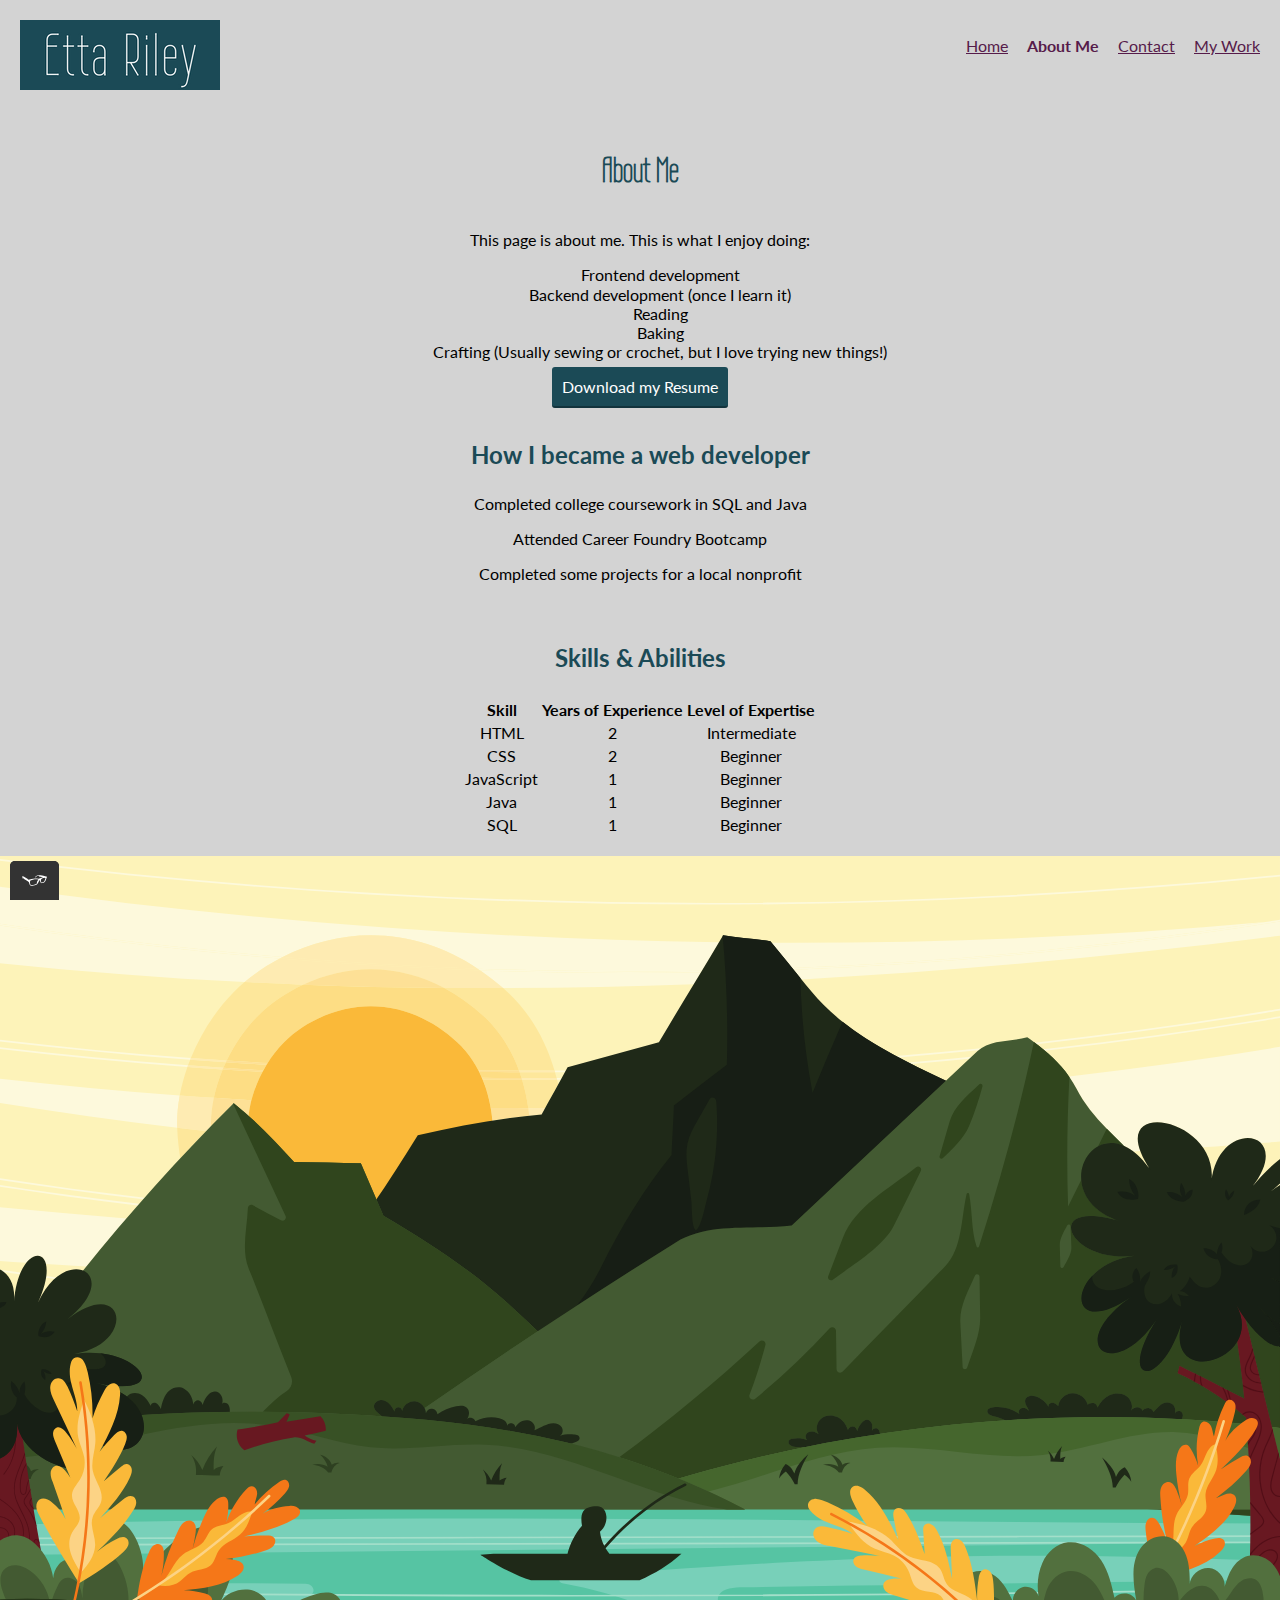
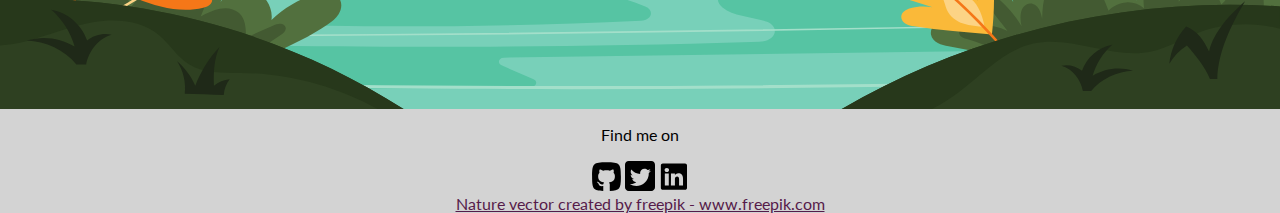
==== about.html @ 8c7d47e0 "Initial commit" ====
<head>
    <meta charset="utf-8">
    <title>Etta Riley's Portfolio Site</title>
    <link rel="shortcut icon" href="./img/favicon-32x32.png">
    <link rel="stylesheet" href="css/normalize.css">
    <link rel="preconnect" href="https://fonts.googleapis.com">
    <link rel="preconnect" href="https://fonts.gstatic.com" crossorigin>
    <link href="https://fonts.googleapis.com/css2?family=Lato:ital,wght@0,100;0,300;0,400;0,700;0,900;1,100;1,300;1,400;1,700;1,900&family=Wire+One&display=swap" rel="stylesheet">
    <link href="https://fonts.googleapis.com/css2?family=Wire+One&display=swap" rel="stylesheet">
    <link rel="stylesheet" href="css/styles.production.css">
    <meta name="viewport" content="width=device-width, initial-scale=1">
</head>

<body>
    <header class="page-header">
        <img src="./img/header_logo.png" class="page-header__item" alt="Personal logo of Etta Riley, a text logo in uppercase letters that says Etta Riley.">
        <nav class="page-header__item">
                <ul role="menubar" class="navigation-list">
                    <li role="presentation">
                        <a href="index.html" role="menuitem" class="navigation-list__item">Home</a>
                    </li>
                    <li role="presentation">
                        <a href="about.html" role="menuitem" class="navigation-list__item  navigation-list__item--active">About Me</a>
                    </li>
                    <li role="presentation">
                        <a href="contact.html" role="menuitem" class="navigation-list__item">Contact</a>
                    </li>
                    <li role="presentation">
                        <a href="work.html" role="menuitem" class="navigation-list__item">My Work</a>
                    </li>
                </ul>
        </nav>
    </header>
    <div class="about-info">
        <h1 class="page-title">About Me</h1>
        <p>This page is about me. This is what I enjoy doing:</p>
        <ul class="about-info__list">
        <li>Frontend development</li>
        <li>Backend development (once I learn it)</li>
        <li>Reading</li>
        <li>Baking</li>
        <li>Crafting (Usually sewing or crochet, but I love trying new things!)</li>
        </ul>
        <a href="files/resume.pdf" class="button" download>Download my Resume</a>
        <br>
       <br>
        <h2>How I became a web developer</h2>
        <p>Completed college coursework in SQL and Java</p>
        <p>Attended Career Foundry Bootcamp</p>
        <p>Completed some projects for a local nonprofit</p>
        <br>
        <h2>Skills & Abilities</h2>
        <table class="about-table">
            <thead>
                <tr>
                    <th>Skill</th>
                    <th>Years of Experience</th>
                    <th>Level of Expertise</th>
                </tr>
            </thead>
            <tbody>
                <tr>
                    <td>HTML</td>
                    <td>2</td>
                    <td>Intermediate</td>
                </tr>
                <tr>
                    <td>CSS</td>
                    <td>2</td>
                    <td>Beginner</td>
                </tr>
                <tr>
                    <td>JavaScript</td>
                    <td>1</td>
                    <td>Beginner</td>
                </tr>
                <tr>
                    <td>Java</td>
                    <td>1</td>
                    <td>Beginner</td>
                </tr>
                <tr>
                    <td>SQL</td>
                    <td>1</td>
                    <td>Beginner</td>
                </tr>
            </tbody>
        </table>
        <br>
        <!-- Mountain Landscape SVG -->
        <?xml version="1.0" encoding="UTF-8" standalone="no"?>
<svg
   xmlns:dc="http://purl.org/dc/elements/1.1/"
   xmlns:cc="http://creativecommons.org/ns#"
   xmlns:rdf="http://www.w3.org/1999/02/22-rdf-syntax-ns#"
   xmlns:svg="http://www.w3.org/2000/svg"
   xmlns="http://www.w3.org/2000/svg"
   viewBox="0 0 1000 666.66669"
   xml:space="preserve"
   id="svg2"
   version="1.1"><metadata
     id="metadata8"><rdf:RDF><cc:Work
         rdf:about=""><dc:format>image/svg+xml</dc:format><dc:type
           rdf:resource="http://purl.org/dc/dcmitype/StillImage" /></cc:Work></rdf:RDF></metadata><defs
     id="defs6" /><g
     transform="matrix(1.3333333,0,0,-1.3333333,0,666.66667)"
     id="g10"><g
       transform="scale(0.1)"
       id="g12"><path
         id="path14"
         style="fill:#fdf3b9;fill-opacity:1;fill-rule:nonzero;stroke:none"
         d="M 0.00390625,0 H 7500.0039 V 5000 H 0.00390625 Z" /><path
         id="path16"
         style="fill:#fdf9dc;fill-opacity:1;fill-rule:nonzero;stroke:none"
         d="m 2947.66,4225.93 c -42.67,37.42 -87.13,72.07 -133.29,103.6 286.75,-10.11 573.8,-15.17 860.73,-15.17 144.03,0 288.03,1.27 432.04,3.82 -14.16,-23.43 -28.34,-46.86 -42.54,-70.29 -372.4,-13.63 -744.63,-21.14 -1116.94,-21.96 M 1433.5,4261.09 C 953.945,4284.95 475.645,4321.35 0.00390625,4371.52 v 221.32 C 381.871,4534.57 765.109,4485.34 1149.34,4445.34 c 163.17,-16.98 326.56,-32.32 490.05,-46 -73.88,-38.86 -143.34,-85.29 -205.89,-138.25" /><path
         id="path18"
         style="fill:#fdf9dc;fill-opacity:1;fill-rule:nonzero;stroke:none"
         d="m 4696.78,4276.81 c -2.42,2.99 -4.84,5.99 -7.26,8.98 -13.07,16 -26.12,32.02 -39.16,48.04 426.06,17.02 851.65,45.2 1276.23,84.55 526.35,48.76 1051.11,114.69 1573.15,197.75 0.09,0.01 0.17,0.02 0.26,0.04 V 4532.4 C 6573.13,4416.57 5636.38,4328.24 4696.78,4276.81 m -1021.67,47.55 c -244.35,0 -488.63,3.66 -732.87,10.99 -47.85,1.44 -95.73,3.02 -143.57,4.73 -184.85,122.43 -396.14,194.95 -626.9,194.95 -174.9,0 -355.11,-45.8 -515.7,-127.08 -98.37,8.16 -196.68,16.93 -294.94,26.28 -455.181,43.36 -909.134,99.56 -1361.12609375,168.59 v 217.05 C 1390.03,4626.11 2801.46,4514.48 4212.9,4494.81 c -32.82,-55.51 -66.15,-111.03 -99.65,-166.52 -146.01,-2.62 -292.11,-3.93 -438.14,-3.93 m 967.37,19.16 c -40.34,49.58 -80.59,99.19 -121.09,148.45 47.59,-0.21 94.96,-0.31 142.55,-0.31 920.49,0.01 1840.27,39.59 2752.24,121.44 -434.74,-67.59 -871.32,-123.46 -1309.11,-167.32 -487.02,-48.79 -975.53,-82.88 -1464.59,-102.26" /><path
         id="path20"
         style="fill:#fdf9dc;fill-opacity:1;fill-rule:nonzero;stroke:none"
         d="m 506.031,2594.78 c -78.843,4.4 -157.679,9.05 -236.41,13.97 -7.738,32.62 -26.262,49.13 -48.836,49.13 -20.644,0 -44.687,-13.81 -66.949,-41.72 -51.363,3.38 -102.5235,6.85 -153.83209375,10.45 v 314.83 C 246.422,2917.86 493.461,2896.13 741.07,2876.28 661.27,2783.65 582.918,2689.82 506.031,2594.78" /><path
         id="path22"
         style="fill:#fdf9dc;fill-opacity:1;fill-rule:nonzero;stroke:none"
         d="m 3263.95,3688.93 c -0.83,3.33 -1.68,6.67 -2.54,9.99 9.98,0.05 19.89,0.12 29.87,0.18 -1.83,-3.34 -3.67,-6.68 -5.52,-10.03 -7.29,-0.05 -14.52,-0.09 -21.81,-0.14 m -2165.56,74.91 c -366.8,27.6 -733.035,62.81 -1098.38609375,105.48 v 9.95 C 366.523,3836.41 733.902,3801.18 1101.89,3773.57 c -1.18,-3.23 -2.35,-6.49 -3.5,-9.73 m 4242.17,17.64 c -5.67,2.85 -11.34,5.71 -16.99,8.58 123.07,10.2 246.09,21.24 369.01,33.14 -3.96,-3.73 -7.88,-7.41 -11.85,-11.14 -113.32,-10.92 -226.71,-21.11 -340.17,-30.58" /><path
         id="path24"
         style="fill:#fdf9dc;fill-opacity:1;fill-rule:nonzero;stroke:none"
         d="m 6123.74,3858.45 c -3.51,2.95 -7.04,5.89 -10.58,8.8 463.87,52.3 926.34,116.88 1386.84,193.37 v -10.1 c -28.49,-4.74 -56.99,-9.43 -85.49,-14.08 -428.72,-69.83 -859.15,-129.17 -1290.77,-177.99" /><path
         id="path26"
         style="fill:#fdf9dc;fill-opacity:1;fill-rule:nonzero;stroke:none"
         d="m 3252.08,3733.1 c -0.96,3.32 -1.93,6.66 -2.92,9.98 22.09,0.12 44.16,0.26 66.24,0.43 -1.79,-3.34 -3.59,-6.69 -5.4,-10.04 -19.3,-0.15 -38.62,-0.27 -57.92,-0.37 m -2137.49,73.76 C 742.379,3834.63 370.73,3870.25 0.00390625,3913.55 v 9.95 C 372.023,3880 744.98,3844.35 1118.51,3816.56 c -1.32,-3.23 -2.63,-6.47 -3.92,-9.7 m 4151.84,12.76 c -5.46,2.88 -10.92,5.78 -16.36,8.69 166.24,13.31 332.33,28.16 498.28,44.57 -5.15,-3.52 -10.13,-7.32 -14.94,-11.47 -155.52,-15.29 -311.21,-29.22 -466.98,-41.79" /><path
         id="path28"
         style="fill:#fdf9dc;fill-opacity:1;fill-rule:nonzero;stroke:none"
         d="m 6075.09,3897.21 c -3.88,2.93 -7.77,5.83 -11.67,8.71 0.22,0.02 0.43,0.04 0.65,0.07 480.35,53.26 959.17,119.67 1435.93,198.86 v -10.11 c -28.49,-4.73 -56.99,-9.43 -85.49,-14.07 -444.84,-72.45 -891.49,-133.61 -1339.42,-183.46" /><path
         id="path30"
         style="fill:#fdf9dc;fill-opacity:1;fill-rule:nonzero;stroke:none"
         d="m 4162.97,4715.15 c -444.58,0 -889.28,8.77 -1333.51,26.29 -945.88,37.31 -1890.058,114.52 -2829.45609375,231.04 v 10 C 498.789,4920.59 998.918,4869.72 1499.98,4830.14 c 885.84,-69.98 1774.29,-104.99 2662.9,-104.99 121.79,0 243.75,0.66 365.54,1.98 992.3,10.72 1984.07,65.33 2971.58,163.23 v -10 c -545.71,-54.11 -1092.69,-95.09 -1640.38,-122.62 -565.11,-28.4 -1130.83,-42.59 -1696.65,-42.59" /><path
         id="path32"
         style="fill:#fdf9dc;fill-opacity:1;fill-rule:nonzero;stroke:none"
         d="m 3675.1,4314.36 c -286.93,0 -573.98,5.06 -860.73,15.17 -5.22,3.56 -10.44,7.07 -15.7,10.55 47.84,-1.71 95.72,-3.29 143.57,-4.73 244.24,-7.33 488.52,-10.99 732.87,-10.99 146.03,0 292.13,1.31 438.14,3.93 -2.04,-3.37 -4.07,-6.74 -6.11,-10.11 -144.01,-2.55 -288.01,-3.82 -432.04,-3.82" /><path
         id="path34"
         style="fill:#fdf9dc;fill-opacity:1;fill-rule:nonzero;stroke:none"
         d="m 4650.36,4333.83 c -2.63,3.23 -5.26,6.46 -7.88,9.69 489.06,19.38 977.57,53.47 1464.59,102.26 437.79,43.86 874.37,99.73 1309.11,167.32 27.97,4.35 55.87,8.73 83.82,13.18 v -10.11 c -0.09,-0.02 -0.17,-0.03 -0.26,-0.04 -522.04,-83.06 -1046.8,-148.99 -1573.15,-197.75 -424.58,-39.35 -850.17,-67.53 -1276.23,-84.55 m -3010.97,65.51 c -163.49,13.68 -326.88,29.02 -490.05,46 -384.231,40 -767.469,89.23 -1149.33609375,147.5 v 9.98 C 451.996,4533.79 905.949,4477.59 1361.13,4434.23 c 98.26,-9.35 196.57,-18.12 294.94,-26.28 -5.58,-2.82 -11.14,-5.7 -16.68,-8.61" /><path
         id="path36"
         style="fill:#fdf9dc;fill-opacity:1;fill-rule:nonzero;stroke:none"
         d="m 839.441,2989.03 c -280.445,32.79 -560.32,70.56 -839.43709375,113.22 v 9.98 C 281.762,3069.11 564.32,3031.06 847.445,2998.07 c -2.683,-3.03 -5.324,-6.01 -8.004,-9.04 m 6538.039,131.84 c 2.17,3.75 4.25,7.46 6.23,11.12 5.94,0.94 11.96,1.9 17.9,2.84 -3.7,-3.89 -7.41,-7.85 -11.16,-11.9 -4.32,-0.69 -8.65,-1.37 -12.97,-2.06" /><path
         id="path38"
         style="fill:#fdf9dc;fill-opacity:1;fill-rule:nonzero;stroke:none"
         d="M 807.586,2952.82 C 537.77,2984.74 268.578,3021.25 0.00390625,3062.29 v 9.99 C 271.168,3030.78 543.082,2993.98 815.516,2961.86 c -2.633,-2.99 -5.305,-6.04 -7.93,-9.04 m 6540.604,123.49 c 2.8,3.83 5.52,7.65 8.13,11.41 1.08,0.17 2.14,0.34 3.22,0.51 -3.3,-3.86 -6.59,-7.72 -9.92,-11.7 -0.47,-0.07 -0.96,-0.15 -1.43,-0.22" /><path
         id="path40"
         style="fill:#fdf9dc;fill-opacity:1;fill-rule:nonzero;stroke:none"
         d="m 319.512,2522.06 c -16.571,2.18 -33.129,4.38 -49.696,6.59 0.536,3.34 1.008,6.62 1.422,9.83 19.414,-2.59 38.926,-5.18 58.348,-7.73 -3.363,-2.77 -6.727,-5.67 -10.074,-8.69 m -203.157,27.53 c -31.4722,4.39 -62.9761,8.83 -94.437,13.33 -6.4922,4.94 -13.34769,9.25 -20.49612,12.96 39.58982,-5.69 79.30082,-11.3 118.91812,-16.82 -1.352,-3.08 -2.68,-6.24 -3.985,-9.47" /><path
         id="path42"
         style="fill:#fdf9dc;fill-opacity:1;fill-rule:nonzero;stroke:none"
         d="m 6641.2,3268.95 c -19.2,14.63 -38.16,25.75 -56.68,33.74 -33.54,32.69 -67.15,65.33 -99.52,98.82 -69.45,71.82 -133.19,147.49 -177.97,235.74 -12.06,23.72 -25.85,46.65 -41.09,68.52 -0.52,0.76 -1.06,1.53 -1.59,2.29 413.47,48.39 825.63,106.27 1235.65,173.6 v -555.12 c -37.39,-2.89 -74.66,-5.72 -112.06,-8.52 -19.28,19.11 -46.65,29.13 -76.99,29.13 -35.54,0 -75.16,-13.74 -110.65,-42.72 -50.93,-3.58 -101.65,-7.05 -152.61,-10.44 -65.93,92.74 -180.25,145.8 -266.55,145.8 -85.33,0 -143.27,-51.86 -99.92,-168.55 -13.22,-0.76 -26.8,-1.54 -40.02,-2.29 m -5602.91,138.9 c -347.165,41.24 -693.177,89.3 -1038.28609375,144.71 v 142.93 C 350.105,3655.88 701.25,3623.09 1053.22,3597.08 c -11.82,-63.78 -17.19,-127.44 -14.93,-189.23" /><path
         id="path44"
         style="fill:#fde79b;fill-opacity:1;fill-rule:nonzero;stroke:none"
         d="m 1056.34,3227.94 c -9.39,57.81 -15.21,116.04 -17.8,173.85 -0.09,2.02 -0.18,4.04 -0.25,6.06 56.7,-6.73 113.52,-13.29 170.26,-19.66 -51.21,-52.95 -101.98,-106.39 -152.21,-160.25 m 2039.16,294.63 c -8,56.02 -19.99,111.73 -36.39,165.95 16.17,-0.03 32.37,-0.04 48.55,-0.04 52.09,0 104.2,0.15 156.29,0.45 2.28,-9.13 4.46,-18.26 6.55,-27.44 -25.68,-46.26 -51.81,-92.68 -76.8,-138.67 -32.71,-0.14 -65.5,-0.22 -98.2,-0.25 m -1842.58,60.5 c -66.58,4.42 -133.17,9.1 -199.7,14.01 10.36,55.89 25.68,111.84 45.17,166.76 61.24,-4.61 122.48,-9 183.75,-13.18 7.59,-0.52 15.17,-1.04 22.76,-1.55 -22.45,-54.11 -40.16,-110.04 -51.98,-166.04 m 1854.62,115.41 c -17.18,0 -34.34,0.01 -51.51,0.05 -3.61,11.49 -7.41,22.9 -11.42,34.25 20.99,-0.05 41.97,-0.07 62.96,-0.07 48.19,0 96.33,0.13 144.51,0.39 3.27,-11.35 6.38,-22.75 9.33,-34.18 -51.28,-0.3 -102.59,-0.44 -153.87,-0.44 m 0,44.23 c -22.18,0 -44.35,0.02 -66.53,0.08 -44.11,120.57 -111.77,231.67 -208.12,320.12 -70.6,64.81 -147.44,120.38 -229.75,164.19 91.97,-0.83 184.16,-1.24 276.17,-1.24 22.73,0 45.62,0.02 68.35,0.07 8.55,-7.5 17.03,-15.1 25.43,-22.81 135.75,-124.62 224.51,-286.33 276.07,-460.04 -47.21,-0.25 -94.41,-0.37 -141.62,-0.37 m -1798.55,16.13 c -69.05,4.64 -138.09,9.55 -207.1,14.73 4.07,11.15 8.3,22.24 12.7,33.29 55.85,-4.17 111.68,-8.16 167.55,-11.97 13.93,-0.95 27.82,-1.89 41.75,-2.82 -5.16,-10.98 -10.13,-22.07 -14.9,-33.23 m 19.51,42.92 c -70.02,4.66 -140.01,9.59 -209.99,14.8 60.19,147.39 149.47,284.08 251.94,386.56 20.1,20.09 41.15,39.44 63.05,57.97 113.95,-5.66 228.1,-10.63 342.21,-14.9 -99.01,-46.08 -190.07,-108.29 -265.05,-183.28 -70.98,-70.97 -134.29,-161.86 -182.16,-261.15" /><path
         id="path46"
         style="fill:#feebb2;fill-opacity:1;fill-rule:nonzero;stroke:none"
         d="m 2879.31,4225.86 c -92.01,0 -184.2,0.41 -276.17,1.24 -130.98,69.71 -275.81,109.65 -431.37,109.65 -133.71,0 -271.2,-32.45 -396.06,-90.56 -114.11,4.27 -228.26,9.24 -342.21,14.9 62.55,52.96 132.01,99.39 205.89,138.25 365.45,-30.58 731.55,-52.91 1098.01,-66.98 25.67,-0.98 51.29,-1.93 76.97,-2.83 46.16,-31.53 90.62,-66.18 133.29,-103.6 -22.73,-0.05 -45.62,-0.07 -68.35,-0.07 m -80.64,114.22 c -381.33,13.69 -762.33,36.31 -1142.6,67.87 160.59,81.28 340.8,127.08 515.7,127.08 230.76,0 442.05,-72.52 626.9,-194.95" /><path
         id="path48"
         style="fill:#feebb2;fill-opacity:1;fill-rule:nonzero;stroke:none"
         d="m 3107.66,3688.48 c -16.18,0 -32.38,0.01 -48.55,0.04 -1.01,3.34 -2.04,6.68 -3.08,10.01 17.17,-0.04 34.33,-0.05 51.51,-0.05 51.28,0 102.59,0.14 153.87,0.44 0.86,-3.32 1.71,-6.66 2.54,-9.99 -52.09,-0.3 -104.2,-0.45 -156.29,-0.45 m -1802.76,60.63 c -7.59,0.51 -15.17,1.03 -22.76,1.55 -61.27,4.18 -122.51,8.57 -183.75,13.18 1.15,3.24 2.32,6.5 3.5,9.73 69.01,-5.18 138.05,-10.09 207.1,-14.73 -1.38,-3.24 -2.74,-6.47 -4.09,-9.73" /><path
         id="path50"
         style="fill:#feebb2;fill-opacity:1;fill-rule:nonzero;stroke:none"
         d="m 3107.57,3732.71 c -20.99,0 -41.97,0.02 -62.96,0.07 -1.18,3.34 -2.39,6.68 -3.6,10.01 22.18,-0.06 44.35,-0.08 66.53,-0.08 47.21,0 94.41,0.12 141.62,0.37 0.99,-3.32 1.96,-6.66 2.92,-9.98 -48.18,-0.26 -96.32,-0.39 -144.51,-0.39 m -1783.68,59.36 c -13.93,0.93 -27.82,1.87 -41.75,2.82 -55.87,3.81 -111.7,7.8 -167.55,11.97 1.29,3.23 2.6,6.47 3.92,9.7 69.98,-5.21 139.97,-10.14 209.99,-14.8 -1.56,-3.22 -3.09,-6.44 -4.61,-9.69" /><path
         id="path52"
         style="fill:#feebb2;fill-opacity:1;fill-rule:nonzero;stroke:none"
         d="m 2814.37,4329.53 c -25.68,0.9 -51.3,1.85 -76.97,2.83 -366.46,14.07 -732.56,36.4 -1098.01,66.98 5.54,2.91 11.1,5.79 16.68,8.61 380.27,-31.56 761.27,-54.18 1142.6,-67.87 5.26,-3.48 10.48,-6.99 15.7,-10.55" /><path
         id="path54"
         style="fill:#feebb2;fill-opacity:1;fill-rule:nonzero;stroke:none"
         d="m 1208.55,3388.19 c -56.74,6.37 -113.56,12.93 -170.26,19.66 -2.26,61.79 3.11,125.45 14.93,189.23 66.53,-4.91 133.12,-9.59 199.7,-14.01 -11.79,-55.91 -17.71,-111.91 -16.6,-166.27 -9.26,-9.51 -18.54,-19.07 -27.77,-28.61 m 1892.47,89.87 c -1.57,14.86 -3.41,29.68 -5.52,44.51 32.7,0.03 65.49,0.11 98.2,0.25 -6.82,-12.56 -13.56,-25.08 -20.18,-37.56 -24.16,-2.19 -48.32,-4.59 -72.5,-7.2" /><path
         id="path56"
         style="fill:#fddd84;fill-opacity:1;fill-rule:nonzero;stroke:none"
         d="m 3076.21,3522.57 c -66.82,0 -133.46,0.24 -200.28,0.73 -10.02,57.01 -25.58,113.24 -47.5,166.63 76.9,-0.8 153.78,-1.27 230.68,-1.41 16.4,-54.22 28.39,-109.93 36.39,-165.95 -6.42,0 -12.87,0 -19.29,0 m -1602.79,46.72 c -73.66,4.3 -146.9,8.88 -220.5,13.78 11.82,56 29.53,111.93 51.98,166.04 77.58,-5.23 155.23,-10.12 232.86,-14.67 -27.65,-52.4 -49.77,-108.44 -64.34,-165.15 m 1582.61,129.24 c -17.96,0.03 -35.94,0.08 -53.9,0.15 -59.3,0.24 -118.61,0.67 -177.91,1.29 -4.98,11.62 -10.26,23.09 -15.86,34.4 5.94,-0.06 11.87,-0.13 17.81,-0.19 72.8,-0.76 145.63,-1.23 218.44,-1.4 4.01,-11.35 7.81,-22.76 11.42,-34.25 m -15.02,44.26 c -12.95,0.03 -25.92,0.07 -38.88,0.12 -66.27,0.26 -132.58,0.77 -198.85,1.52 -31.54,61.08 -72.5,117.11 -124.26,164.62 -140.35,128.84 -312.88,210.11 -507.25,210.11 -183.93,0 -377.16,-80.02 -507.25,-210.11 -35.15,-35.15 -67.83,-76.64 -96.48,-122.14 -31.67,1.82 -63.37,3.7 -95.04,5.64 -48.18,2.94 -96.33,6.01 -144.5,9.21 47.87,99.29 111.18,190.18 182.16,261.15 74.98,74.99 166.04,137.2 265.05,183.28 275.58,-10.31 551.22,-16.59 827.43,-19.09 82.31,-43.81 159.15,-99.38 229.75,-164.19 96.35,-88.45 164.01,-199.55 208.12,-320.12 m -1498.05,1.35 c -23.31,1.36 -46.65,2.75 -69.96,4.18 -54.68,3.34 -109.35,6.84 -164.01,10.52 4.77,11.16 9.74,22.25 14.9,33.23 79.37,-5.29 158.76,-10.23 238.17,-14.81 -6.6,-10.84 -12.98,-21.9 -19.1,-33.12" /><path
         id="path58"
         style="fill:#fde096;fill-opacity:1;fill-rule:nonzero;stroke:none"
         d="m 2603.14,4227.1 c -276.21,2.5 -551.85,8.78 -827.43,19.09 124.86,58.11 262.35,90.56 396.06,90.56 155.56,0 300.39,-39.94 431.37,-109.65" /><path
         id="path60"
         style="fill:#fde096;fill-opacity:1;fill-rule:nonzero;stroke:none"
         d="m 3059.11,3688.52 c -76.9,0.14 -153.78,0.61 -230.68,1.41 -1.38,3.36 -2.78,6.71 -4.21,10.04 59.3,-0.62 118.61,-1.05 177.91,-1.29 17.96,-0.07 35.94,-0.12 53.9,-0.15 1.04,-3.33 2.07,-6.67 3.08,-10.01 m -1521.35,45.92 c -77.63,4.55 -155.28,9.44 -232.86,14.67 1.35,3.26 2.71,6.49 4.09,9.73 54.66,-3.68 109.33,-7.18 164.01,-10.52 23.31,-1.43 46.65,-2.82 69.96,-4.18 -1.76,-3.22 -3.49,-6.45 -5.2,-9.7" /><path
         id="path62"
         style="fill:#fde096;fill-opacity:1;fill-rule:nonzero;stroke:none"
         d="m 3044.61,3732.78 c -72.81,0.17 -145.64,0.64 -218.44,1.4 -5.94,0.06 -11.87,0.13 -17.81,0.19 -1.67,3.37 -3.36,6.72 -5.08,10.06 66.27,-0.75 132.58,-1.26 198.85,-1.52 12.96,-0.05 25.93,-0.09 38.88,-0.12 1.21,-3.33 2.42,-6.67 3.6,-10.01 m -1482.55,44.48 c -79.41,4.58 -158.8,9.52 -238.17,14.81 1.52,3.25 3.05,6.47 4.61,9.69 48.17,-3.2 96.32,-6.27 144.5,-9.21 31.67,-1.94 63.37,-3.82 95.04,-5.64 -2.01,-3.19 -4.01,-6.42 -5.98,-9.65" /><path
         id="path64"
         style="fill:#fde096;fill-opacity:1;fill-rule:nonzero;stroke:none"
         d="m 1236.32,3416.8 c -1.11,54.36 4.81,110.36 16.6,166.27 73.6,-4.9 146.84,-9.48 220.5,-13.78 -7.84,-30.49 -13.49,-61.17 -16.62,-91.55 -28.33,25.4 -57.27,50.12 -86.98,74.04 l -3.84,-3.84 c -43.55,-43.39 -86.77,-87.1 -129.66,-131.14 m 1649.5,32.85 c -2.32,24.59 -5.59,49.18 -9.89,73.65 66.82,-0.49 133.46,-0.73 200.28,-0.73 6.42,0 12.87,0 19.29,0 2.11,-14.83 3.95,-29.65 5.52,-44.51 -71.74,-7.73 -143.56,-17.29 -215.2,-28.41" /><path
         id="path66" class="sun"
         style="fill:#fab939;fill-opacity:1;fill-rule:nonzero;stroke:none"
         d="m 2889.14,3401.79 c -8.31,185.53 -69.26,377.95 -210.12,507.26 -140.35,128.84 -312.88,210.11 -507.25,210.11 -183.93,0 -377.16,-80.02 -507.25,-210.11 -124.42,-124.42 -218.12,-328.56 -210.12,-507.26 8.32,-185.52 69.26,-377.94 210.12,-507.25 140.35,-128.84 312.88,-210.11 507.25,-210.11 183.94,0 377.17,80.02 507.25,210.11 124.42,124.42 218.12,328.56 210.12,507.25" /><path
         id="path68"
         style="fill:#56c4a3;fill-opacity:1;fill-rule:nonzero;stroke:none"
         d="m -179.199,1250.07 c 19.871,15.08 51.019,24.74 99.6404,29.61 H 7690.06 c 0,-23.06 22.91,-57.64 22.91,-80.7 V -139.438 c -69.16,-11.523 -114.31,-33.343 -184.42,-33.343 -391.59,-0.008 -783.18,0 -1174.77,0 -873.68,0 -1747.35,0 -2621.02,0 -889.97,0 -1779.95,0 -2669.92,0 -305.539,0 -611.082,0 -916.621,0 -62.3049,0 -355.914,-44.02 -404.828,0 -2.411,2.16 -5.942,-1.75 -5.957,-1.75 8.683,0.551 31.011,721.781 34.097,788.172 6.543,140.789 12.844,281.597 17.617,422.459 3.7,108.99 -14.519,177.4 33.653,213.97" /><path
         id="path70"
         style="fill:#78d0b9;fill-opacity:1;fill-rule:nonzero;stroke:none"
         d="M 16.8086,388.699 C 409.934,389 797.727,383.352 1212.04,377.691 c 866.14,-11.812 1848.18,-23.632 3237.17,18.938 96.4,0.242 126.79,87.82 40.14,118.012 l -1.95,0.668 c -85.1,28.773 -187.34,28.711 -253.91,82 -25.96,20.781 -35.39,49.461 -20.07,74.39 24.11,39.211 87.96,42.602 143.72,43.41 1045.02,15.071 2218.76,32 3546.58,51.141 4.78,25.59 7.17,54.051 11.96,79.66 -2202.68,119.988 -3407.35,14.789 -4615.5,-72.07 -27.82,-1.129 -31.72,-29.481 -4.77,-34.52 175.79,-32.879 338.72,-77.648 485.36,-136.261 55.78,-22.278 37.54,-81.168 -25.99,-84.02 -650.86,-29.199 -1256.79,-38.488 -1820.47,-29.91 -56.33,0.859 -118.73,3.781 -149.89,48.351 -16.58,23.731 -17.78,52 -6.57,77.321 9.93,22.418 26.02,40.847 45.74,56.75 29.3,23.621 7.99,63.488 -33.9,64.07 C 1145.32,744.59 552.219,735.93 5.73047,711.699 0.789063,599.93 -8.38281,498.859 16.8086,388.699" /><path
         id="path72"
         style="fill:#78d0b9;fill-opacity:1;fill-rule:nonzero;stroke:none"
         d="m 7866.89,1089.2 c -4.86,-33.2 8.93,-76.4 23.8,-106.47 -2752.3,-27.402 -5504.61,-54.8 -8256.913,-82.21 -2.715,13.589 -21.75,28.449 -24.465,42.039 v 123.351 c 2875.748,105.06 5486.188,18.34 8257.578,23.29" /><path
         id="path74"
         style="fill:#78d0b9;fill-opacity:1;fill-rule:nonzero;stroke:none"
         d="m 7342.83,363.379 -4390.7,-60.668 c -30.14,-0.41 -39.89,-33.18 -13.34,-44.781 l 187.74,-82.039 c 26.58,-11.621 16.78,-44.469 -13.38,-44.852 C 1850.98,115.051 588.602,110.52 -673.688,117.469 -679.285,69.6211 -689.711,18.1797 -695.309,-29.668 1993.49,-40.6914 4681.77,-53.9297 7370.56,-64.9414 c -4.4,145.0312 -23.32,283.2734 -27.73,428.3204" /><path
         id="path76"
         style="fill:#a3dfca;fill-opacity:1;fill-rule:nonzero;stroke:none"
         d="m 7887.13,1021.17 c -1121.97,-2.13 -2243.94,-4.25 -3365.9,-6.38 -1116.25,-2.12 -2232.49,-4.24 -3348.73,-6.35 -629.68,-1.2 -1259.3555,-2.39 -1889.031,-3.58 -6.438,-0.01 -6.446,-10.008 0,-10.001 1121.969,2.129 2243.931,4.262 3365.901,6.381 1116.24,2.12 2232.49,4.24 3348.73,6.34 629.68,1.21 1259.36,2.4 1889.03,3.59 6.43,0.01 6.44,10.01 0,10" /><path
         id="path78"
         style="fill:#a3dfca;fill-opacity:1;fill-rule:nonzero;stroke:none"
         d="m 7887.13,984.172 c -1121.97,-2.133 -2243.94,-4.262 -3365.9,-6.391 -1116.25,-2.109 -2232.49,-4.23 -3348.73,-6.351 -629.68,-1.192 -1259.3555,-2.379 -1889.031,-3.571 -6.438,-0.019 -6.446,-10.019 0,-10 1121.969,2.121 2243.931,4.25 3365.901,6.383 1116.24,2.11 2232.49,4.219 3348.73,6.34 629.68,1.188 1259.36,2.398 1889.03,3.59 6.43,0.008 6.44,10.008 0,10" /><path
         id="path80"
         style="fill:#a3dfca;fill-opacity:1;fill-rule:nonzero;stroke:none"
         d="M 7945.5,716.949 C 6819.48,694.25 5693.3,679.832 4567.06,673.82 c -1120.49,-6 -2241.02,-3.73 -3361.48,6.821 -632.053,5.961 -1264.08,14.558 -1896.057,25.75 -6.441,0.121 -6.441,-9.879 0,-10 1126.075,-19.942 2252.297,-31.61 3378.537,-34.879 1120.5,-3.25 2241.03,1.769 3361.46,15.058 632.03,7.489 1264.03,17.649 1895.98,30.379 6.43,0.133 6.45,10.133 0,10" /><path
         id="path82"
         style="fill:#a3dfca;fill-opacity:1;fill-rule:nonzero;stroke:none"
         d="M 7945.5,220.5 C 6819.48,179.301 5693.3,153.129 4567.06,142.191 3446.57,131.32 2326.04,135.461 1205.58,154.602 573.527,165.41 -58.5,181.02 -690.477,201.332 c -6.441,0.219 -6.441,-17.934 0,-18.141 1126.075,-36.199 2252.297,-57.382 3378.537,-63.32 1120.5,-5.902 2241.03,3.199 3361.46,27.32 632.03,13.61 1264.03,32.039 1895.98,55.149 6.43,0.23 6.45,18.39 0,18.16" /><path
         id="path84"
         style="fill:#a3dfca;fill-opacity:1;fill-rule:nonzero;stroke:none"
         d="M 7899.65,543.672 C 6770.25,512.059 5640.65,487.199 4510.94,469.211 3387,451.301 2262.95,440.129 1138.87,435.742 504.777,433.25 -129.324,432.941 -763.426,434.73 c -6.429,0.02 -6.441,-9.98 0,-10 1129.848,-3.199 2259.706,0.36 3389.516,10.782 1124.04,10.347 2248.02,27.468 3371.85,51.32 633.95,13.469 1267.86,29.098 1901.71,46.84 6.43,0.168 6.45,10.168 0,10" /><path
         id="path86"
         style="fill:#1f2918;fill-opacity:1;fill-rule:nonzero;stroke:none"
         d="m 7719.13,1535.4 -5376.62,0.4 -1329.95,0.12 c 22.92,31.41 57.12,80.71 84.54,108.4 515.23,517.75 969.64,1095.93 1350.89,1718.89 237.6,56.19 482.36,100.05 725.53,122.05 48.63,91.7 103.63,185.79 152.13,277.49 177.7,48.5 357.4,97 535.11,145.5 121.91,207.79 251.77,415.44 373.83,623.36 0.79,1.46 1.72,2.92 2.52,4.38 91.69,-14.71 185.25,-20.41 276.96,-35.12 58.7,-71.29 116.87,-143.38 175.45,-215.08 21.2,-26.23 42.54,-52.34 64,-78.31 54.87,-66.66 116.49,-125.36 183.15,-178.5 300.81,-239.86 702.99,-363.89 1034.29,-569.03 313.4,-194.14 693.46,-253.38 1042.91,-370.79 57.11,17.63 116.49,32.6 173.6,50.36 174.52,-77.52 347.72,-152.93 522.38,-230.45 l 9.28,-1373.67" /><path
         id="path88"
         style="fill:#171e15;fill-opacity:1;fill-rule:nonzero;stroke:none"
         d="m 7500,2118.6 c -3.25,3.34 -6.48,6.67 -9.73,10.02 3.97,0.85 7.25,2.6 9.73,5.23 v -15.25 m 0,59.76 c -14.23,40.67 -56.78,105.98 -139.8,195.91 52.3,-56.65 99.45,-93.83 139.8,-115.73 v -80.18 m -4118.65,188.57 c 54.24,70.15 102.09,145.13 141.75,226.22 109.72,224.35 254.44,461.82 411.99,655.56 3.45,95.42 10.47,193.61 13.78,289.03 103.9,78.98 206.34,159.41 310.23,238.53 6.89,251.91 -1.32,504.36 -24.51,755.34 0.79,1.46 1.72,2.92 2.52,4.38 91.69,-14.71 185.25,-20.41 276.96,-35.12 58.7,-71.29 116.87,-143.38 175.45,-215.08 5.43,-226.2 29.15,-452.01 71.42,-674.24 57.12,142.58 116.75,279.08 175.73,417.43 178.55,-142.38 392.83,-243.95 606.79,-345.88 -300.94,-282.46 -605.72,-567.03 -904.57,-848.5 -227.66,-28.63 -484.88,22.53 -679.41,-98.99 -193.91,-121.03 -386.6,-243.91 -578.13,-368.68 m 793.69,1217.33 c -6.92,0 -13.88,-3.37 -17.97,-10.61 l -69.97,-123.78 c -24.39,-43.2 -49.17,-87.19 -59.24,-135.69 -10.6,-50.62 -4.5,-102.97 1.45,-154.25 7.3,-61.62 14.58,-123.11 21.87,-184.6 4.11,-35.12 0,-149.22 26.11,-169.62 34.45,30.08 49.83,127.61 62.15,171.87 30.08,107.08 49.42,217.06 57.77,327.98 4.11,54.87 5.57,109.99 4.38,164.99 -0.67,28.62 -2.12,57.25 -4.24,85.74 -0.26,2.65 -0.8,6.36 -1.59,10.6 -1.99,11.15 -11.32,17.37 -20.72,17.37 M 7500,2498.31 c -22,13.86 -46.64,27.18 -74.04,39.62 25.36,-11.52 50.1,-20.28 74.04,-26.64 v -12.98 m -63.33,528.23 c 0.78,0.65 1.58,1.32 2.36,1.97 0.01,-0.01 0,0 0.01,-0.01 -0.79,-0.65 -1.58,-1.3 -2.37,-1.96 m -106.33,26.5 c 4.7,5.86 9.2,11.65 13.48,17.36 0.17,-0.07 0.33,-0.15 0.5,-0.22 -4.63,-5.59 -9.31,-11.32 -13.98,-17.14 m -231.68,42.15 c 0.76,6.41 1.31,12.73 1.65,19 0.35,0.1 0.7,0.2 1.05,0.29 -1.02,-6.3 -1.92,-12.71 -2.7,-19.29 m -355.46,62.3 c -3.85,5.6 -7.7,11.02 -11.56,16.29 0.26,-0.07 0.52,-0.15 0.78,-0.22 3.44,-5.27 7.04,-10.63 10.78,-16.07" /><path
         id="path90"
         style="fill:#435a32;fill-opacity:1;fill-rule:nonzero;stroke:none"
         d="M 3791.18,1531.42 C 3038.88,1517.77 2293.47,1507.44 1548.46,1480.01 910.789,1456.42 273.512,1420.24 -367.473,1358.36 119.66,2154.78 704.594,2889.07 1365.98,3547.94 l 3.84,3.84 c 128.55,-103.5 243.04,-222.23 353.17,-344.94 130.66,0 260.66,-7.02 391.45,-7.02 44.66,-101.78 87.86,-205.94 132.52,-307.71 252.18,-148.95 501.05,-307.84 718.37,-504.23 294.46,-266.22 570.62,-552.46 825.85,-856.46" /><path
         id="path92"
         style="fill:#30451d;fill-opacity:1;fill-rule:nonzero;stroke:none"
         d="m 2235.98,1717.71 c -78.71,5.22 -157.59,9.54 -236.78,13.18 -154.01,7.1 -306.88,11.26 -459.09,12.33 42.09,46.41 88.83,88.22 140.87,122.53 26.89,17.72 37.32,51.92 25.32,81.82 -84.12,209.59 -163.79,425.83 -248.75,634.18 -44.58,109.47 -10.09,235.31 -5.16,354.86 0.46,11.29 9.76,19.24 19.94,19.24 3.14,0 6.37,-0.75 9.44,-2.41 54.55,-29.37 109.36,-58.9 163.97,-88.25 3.19,-1.72 6.44,-2.48 9.57,-2.48 13.53,0 24.7,14.39 18.05,28.58 -101.41,216.41 -205.46,438.9 -307.38,656.65 l 3.84,3.84 c 128.55,-103.5 243.04,-222.23 353.17,-344.94 130.66,0 260.66,-7.02 391.45,-7.02 44.66,-101.78 87.86,-205.94 132.52,-307.71 252.18,-148.95 501.05,-307.84 718.37,-504.23 62.62,-56.61 124.39,-114.12 185.33,-172.52 -222.58,-147.48 -443.53,-297.5 -662.71,-449.97 -10.87,21.1 -32.19,37.14 -55.99,39.33 -1.9,0.18 -3.8,0.27 -5.71,0.27 -32.48,0 -64.09,-25.08 -70.02,-57.18 -0.28,11.62 -11.12,21.77 -22.64,21.77 -0.63,0 -1.27,-0.03 -1.9,-0.09 -12.2,-1.21 -21.45,-13.51 -19.34,-25.58 -9.47,17.14 -19.16,34.56 -33.34,48.06 -12.36,11.75 -28.85,20.24 -45.67,20.24 -2.5,0 -5,-0.19 -7.5,-0.58 -19.35,-3.04 -36.64,-21.05 -34.47,-40.51 2.63,-23.6 28.38,-35.62 44.61,-53.41" /><path
         id="path94"
         style="fill:#435a32;fill-opacity:1;fill-rule:nonzero;stroke:none"
         d="m 7627.96,1986.75 -10.34,-873.95 c -1415.03,104.3 -2798.37,176.25 -4198.94,214.94 -499.2,13.92 -1000.51,23.46 -1506.19,28.76 666.03,483.29 1348.89,943.39 2046.99,1379.11 194.53,121.52 451.75,70.36 679.41,98.99 360.19,339.24 728.99,682.99 1089.3,1022.1 73.28,69.04 194.14,53.28 291,80.57 12.99,-8.87 25.84,-17.89 38.7,-27.29 78.84,-57.52 152.93,-124.7 208.05,-204.21 15.24,-21.87 29.03,-44.8 41.09,-68.52 44.78,-88.25 108.52,-163.92 177.97,-235.74 81.23,-84.02 170.28,-162.73 246.21,-250.2 18.15,-96.86 33.52,-196.79 51.81,-293.66 281.87,-290.34 563.07,-580.55 844.94,-870.9" /><path
         id="path96"
         style="fill:#30451d;fill-opacity:1;fill-rule:nonzero;stroke:none"
         d="m 7326.59,1133.83 c -114.18,8.08 -228.16,15.94 -342.01,23.6 1.98,4.53 3.94,9.04 5.9,13.57 h 335.8 c 0.14,-12.39 0.24,-24.78 0.31,-37.17 m -358.11,24.68 c -63.1,4.23 -125.98,8.39 -188.99,12.49 h 194.43 c -1.81,-4.17 -3.62,-8.32 -5.44,-12.49 m -2992.76,193.73 c -116.2,47.36 -231.9,88.8 -347.36,125.12 286.46,210.37 560.95,436.9 821.69,678.22 4.35,4.01 9.4,5.77 14.3,5.77 12.77,0 24.58,-11.87 20.56,-26.7 -26.63,-98.33 -55.79,-196.14 -93.03,-290.76 -6.08,-15.15 6.22,-28.88 19.85,-28.88 4.49,0 9.12,1.49 13.28,4.9 155.71,127.22 301.48,263.31 436.65,412.53 4.32,4.81 9.86,6.96 15.33,6.96 10.8,0 21.29,-8.38 21.37,-21.14 0.8,-75.27 2.79,-149.75 3.45,-225.01 0.09,-12.75 10.41,-21.07 21.21,-21.07 5.36,0 10.83,2.05 15.23,6.62 199.71,207.92 400.47,409.48 600.17,618.06 101.64,106.28 92.23,277.23 125.49,422.86 0.9,3.86 4.12,5.76 7.34,5.76 3.41,0 6.82,-2.13 7.5,-6.28 20.68,-116.62 11.14,-208.32 43.35,-307.71 1.12,-3.51 4.2,-5.27 7.28,-5.27 3.08,0 6.16,1.76 7.29,5.27 126.42,395.56 236.27,793.25 321.22,1198.49 78.84,-57.52 152.93,-124.7 208.05,-204.21 -12.72,-252.85 -16.7,-506.35 -7.42,-759.19 25.68,51.53 51.35,103.05 77.02,154.59 7.74,-94.01 75.1,-193.69 234.3,-243.33 -75.53,23.55 -135.12,33.33 -180.37,33.33 -111.49,0 -135.81,-59.44 -96.19,-118.88 39.62,-59.44 143.17,-118.88 287.41,-118.88 21.63,0 44.18,1.34 67.56,4.21 -112.04,-13.77 -194.74,-60.88 -246.61,-115.25 -42.87,-44.87 -64.73,-94.65 -64.72,-134.69 0.02,-44.66 27.25,-77.19 82.9,-77.19 49.06,0.01 120.22,25.28 214.28,89.78 -146.23,-100.27 -202.46,-195.25 -202.44,-258.16 0.02,-47.02 31.43,-76.14 80.17,-76.13 69.94,0.01 175.56,59.98 275.14,213 -78.29,-120.31 -108.08,-207.68 -108.08,-259.85 -0.01,-37.76 15.59,-57.07 39.69,-57.07 53.91,0 150.37,96.7 209.74,299.76 -11.16,-38.17 -16.15,-71.34 -16.14,-99.87 0.05,-100.73 62.43,-143.49 135.56,-143.49 74.23,0.01 159.53,44.07 201.94,116.3 12.24,-83.93 23.05,-168.33 32.41,-253.05 0.31,-2.79 0.62,-5.5 0.88,-8.27 2.67,-24.08 5.14,-48.2 7.54,-72.32 -31.11,15.65 -62.09,31.42 -93.12,47.2 h -0.07 c -2.95,1.51 -5.83,2.96 -8.71,4.47 -5.96,2.96 -11.92,6 -17.8,9.09 -3.48,1.68 -6.95,3.5 -10.36,5.24 -40.91,20.85 -81.84,41.71 -122.84,62.49 -2.16,1.13 -4.31,2.19 -6.47,3.33 -7.54,3.79 -15.14,7.66 -22.66,11.53 -2.03,0.99 -4.13,2.05 -6.16,3.12 -30.25,15.25 -60.59,30.51 -90.92,45.64 -3.95,-15 -7.27,-29.7 -11.23,-44.7 32.26,-14.5 63.98,-30.17 95.17,-46.9 2.16,-1.07 4.31,-2.21 6.46,-3.47 12.03,-6.41 23.99,-13.08 35.86,-19.96 3.01,-1.65 6.01,-3.44 8.94,-5.22 50.93,-29.64 100.14,-62.21 147.46,-97.51 2.59,-1.83 5.24,-3.8 7.82,-5.83 3.18,-2.27 6.34,-4.67 9.43,-7.14 2.52,-1.9 5.04,-3.79 7.55,-5.82 20.14,-15.49 39.92,-31.64 59.32,-48.17 1.67,-1.44 3.34,-2.89 5,-4.39 5.92,-4.99 11.76,-10.11 17.6,-15.29 0.49,-5.62 0.91,-11.3 1.39,-16.92 0.21,-2.37 0.4,-4.74 0.61,-7.11 0.37,-4.66 0.75,-9.32 1.11,-13.98 -42.4,4.22 -84.94,8.13 -127.42,11.71 0.3,0.98 0.59,1.96 0.88,2.95 1.69,5.69 -3,9.43 -7.6,9.43 -3.02,0 -6.01,-1.62 -7.12,-5.36 -0.56,-1.91 -1.13,-3.82 -1.7,-5.73 -78.76,6.49 -157.69,11.88 -236.64,16.16 3.92,7.89 6.57,16.67 6.57,22.57 0.02,11.37 -7.93,22.71 -19.03,25.19 -1.61,0.36 -3.29,0.54 -4.99,0.54 -10.02,0 -20.74,-6.07 -21.86,-15.73 1.17,15.05 2.11,31.2 -5.51,44.25 -7.83,13.38 -23.74,20.68 -39.3,20.68 -0.92,0 -1.84,-0.03 -2.75,-0.08 -16.41,-0.92 -31.73,-9.06 -44.13,-19.84 -12.41,-10.76 -24.51,-22.78 -34.28,-35.99 -3.45,11.91 -14.21,21.37 -26.46,23.24 -1.36,0.21 -2.78,0.31 -4.26,0.31 -11.94,0 -27.25,-6.53 -33.34,-15.73 -5.03,11.87 -17.56,20.11 -30.43,20.11 -0.18,0 -0.36,0 -0.54,0 -12.73,-0.24 -30.39,-6.99 -35.57,-18.64 12.44,30.88 -3.03,68.94 -31.27,86.72 -14.51,9.13 -31.46,13.33 -48.61,13.33 -16.54,0 -33.27,-3.91 -48.18,-11.06 -30.38,-14.57 -53.27,-41.47 -69.85,-70.81 -2.14,11.91 -11.58,22.2 -23.26,25.37 -2.58,0.7 -5.28,1.04 -8.01,1.04 -9.65,0 -19.66,-4.2 -25.81,-11.35 -9.49,38.48 -47.48,67.79 -87.01,67.79 -1.27,0 -2.55,-0.03 -3.83,-0.1 -40.86,-1.97 -75.96,-34.04 -81.89,-74.53 -6.58,6.6 -13.73,12.92 -22.37,16.39 -3.96,1.59 -8.3,2.49 -12.58,2.49 -5.06,0 -10.04,-1.26 -14.2,-4.12 -6.74,-4.62 -10.26,-13.81 -7.5,-21.21 -16.08,30.32 -44.82,53.7 -77.81,63.17 -7.1,2.04 -14.5,3.46 -21.86,3.46 -3.38,0 -6.75,-0.3 -10.08,-0.98 -10.55,-2.14 -20.64,-8.56 -25.2,-18.33 -5.39,-11.56 -2.25,-25.38 3.33,-36.84 5.58,-11.48 12.76,-21.41 17.41,-33.29 -7.07,7.68 -15.59,14.5 -25.67,17.19 -2.73,0.73 -5.59,1.1 -8.45,1.1 -7.69,0 -15.35,-2.7 -20.35,-8.43 -6.73,-7.7 -8.54,-22.32 -0.71,-28.69 -36.07,27.68 -81.54,42.69 -126.97,42.69 -11.48,0 -22.97,-0.96 -34.3,-2.92 -11.41,-1.97 -24.54,-6.64 -27.57,-17.82 -2.15,-7.93 2.02,-16.52 8.31,-21.82 6.29,-5.29 14.35,-7.91 22.26,-10.11 24.21,-6.77 52.76,-12.29 74.81,-25.34 -246.06,-16.15 -491.64,-42.72 -735.46,-79.5 -0.06,11.97 -5.8,26.14 -14.4,29.98 -3.16,1.42 -6.64,2.1 -10.11,2.1 -9.98,0 -19.9,-5.61 -22.26,-15.32 2.01,13.91 3.98,28.37 -0.2,41.78 -4.01,12.9 -15.51,24.5 -28.85,24.5 -0.53,0 -1.07,-0.02 -1.6,-0.06 -9.53,-0.66 -17.7,-6.96 -24.43,-13.75 -14.96,-15.11 -25.95,-34.25 -31.68,-54.73 0.79,13.35 -9.86,26.4 -23.1,28.29 -1.14,0.17 -2.29,0.25 -3.44,0.25 -12.19,0 -24.44,-8.88 -27.15,-20.79 -10.3,32.06 -32.1,61.29 -62.48,75.83 -12.68,6.07 -26.87,9.2 -40.97,9.2 -19.66,0 -39.14,-6.09 -54.07,-18.81 -25.63,-21.84 -33.72,-63.13 -14.02,-90.44 -10.56,8.03 -22.74,14.56 -35.93,15.88 -1.44,0.14 -2.9,0.21 -4.35,0.21 -11.89,0 -24,-4.75 -30.93,-14.32 -7.78,-10.75 -7.26,-27.6 3.2,-35.75 -17.32,6.71 -35.89,10.11 -54.45,10.11 -10.83,0 -21.66,-1.16 -32.24,-3.49 -8.7,-1.92 -18.37,-5.66 -21.31,-14.06 -3,-8.59 2.75,-17.97 10.04,-23.41 13.36,-9.96 28.96,-11.17 45.12,-11.17 2.59,0 5.19,0.03 7.8,0.06 2.6,0.03 5.21,0.06 7.82,0.06 6.4,0 12.81,-0.18 19.13,-1 -247.7,-50.5 -493.17,-111.66 -735.15,-183.26 m 1749.74,1197.61 c -4.95,0 -9.9,-2.54 -12.38,-8.12 -39.75,-89.84 -91.04,-179.96 -86.14,-274.84 4.51,-86.93 9.01,-173.73 13.53,-260.53 0.43,-8.42 7.11,-13.04 13.81,-13.04 5.4,0 10.82,3.02 12.95,9.47 32.6,96.74 77.79,198.91 76.19,294.32 -1.31,79.64 -2.64,159.41 -3.97,239.19 -0.15,8.58 -7.07,13.55 -13.99,13.55 m 536.74,290.32 c -3.55,0 -7.14,-1.75 -9.24,-5.57 -20.54,-38.17 -44.26,-76.99 -43.21,-117.81 1.07,-40.15 2.12,-80.17 3.19,-120.19 0.15,-6.44 5.31,-10.25 10.52,-10.25 3.49,0 7.01,1.71 9.09,5.48 20.14,36.83 45.98,76.46 45.32,111.97 -0.93,42.14 -3.45,84.28 -5.17,126.29 -0.24,6.37 -5.32,10.08 -10.5,10.08 M 7500,1648.95 c -15.59,1.92 -31.22,3.81 -46.82,5.65 -16.6,66.95 -33.21,133.84 -49.77,200.73 -0.53,2.32 -1.15,4.58 -1.7,6.9 -3.77,15.31 -7.55,30.55 -11.33,45.85 -0.55,2.26 -1.1,4.45 -1.64,6.7 -3.4,13.8 -6.79,27.67 -10.18,41.54 -0.55,2.19 -1.09,4.44 -1.64,6.7 -8.32,33.82 -16.64,67.64 -24.83,101.45 -0.93,3.63 -1.8,7.25 -2.61,10.87 -2.41,9.7 -4.77,19.34 -7.11,29.03 -1.04,4.24 -2.07,8.55 -3.12,12.78 -13.54,55.8 -27,111.58 -40.31,167.32 75.74,-104.32 149.88,-156.47 185.2,-156.45 2.2,0 4.24,0.2 6.13,0.6 3.25,-3.35 6.48,-6.68 9.73,-10.02 v -469.65 m -2630.59,864.66 c -11.35,0 -21.38,11.48 -16.54,24.12 l 85.51,223.49 c 71.31,186.35 270.14,288.02 430.05,415.14 3.54,2.81 7.39,4.03 11.09,4.03 11.92,0 22.35,-12.62 15.93,-25.63 -52.94,-107.3 -104.6,-213.85 -158.37,-321.64 -60.2,-120.69 -234.91,-225.3 -357.2,-315.94 -3.35,-2.48 -6.97,-3.57 -10.47,-3.57 m 647.47,712.58 c -7.22,0 -13.95,6.74 -11.49,15.2 l 59.51,204.46 c 25.72,88.36 103.97,150.64 171.91,215.86 2.47,2.37 5.36,3.4 8.18,3.4 7.14,0 13.76,-6.66 11.54,-15.05 -20.8,-78.34 -46.47,-155.23 -77.6,-230.13 -31.51,-75.85 -95.39,-131.11 -153.63,-190.1 -2.5,-2.54 -5.5,-3.64 -8.42,-3.64 m 917.52,73.56 c 16.87,33.91 33.74,67.83 50.6,101.76 32.37,-33.49 65.98,-66.13 99.52,-98.82 -25.88,11.17 -50.89,16.24 -74.43,16.24 -27.55,0 -53.1,-6.94 -75.69,-19.18" /><path
         id="path98"
         style="fill:#1f2918;fill-opacity:1;fill-rule:nonzero;stroke:none"
         d="m 743.082,1698.38 c -11.961,26.27 -23.715,55.44 -20.586,85.64 3.078,29.69 21.172,54.97 43.133,64.83 21.957,9.87 46.902,5.42 67.527,-8.41 20.629,-13.84 37.188,-36.38 49.59,-61.72 3.035,16.64 18.598,21.76 30.981,15.59 12.386,-6.16 20.91,-20.64 28.757,-34.43 7.336,38.79 22.383,85.78 48.723,106.83 26.343,21.03 60.513,26.27 89.123,10.93 28.62,-15.33 50.28,-51.88 51.98,-91.74 3.48,14.82 16.65,25.18 28.66,24.68 12.01,-0.49 23.21,-12.31 25.94,-27.4 7.85,24.74 19.38,48.36 36.39,63.67 16.99,15.32 40.43,20.67 58.84,8.35 18.41,-12.3 28.48,-44.58 18.28,-67.85 4.56,12.09 21.68,10.7 30.86,4.31 9.18,-6.4 14.26,-19.95 15.37,-33.32 1.11,-13.37 -1.13,-26.78 -3.37,-39.92 -198.69,5.34 -401.76,-6.03 -600.198,-20.04" /><path
         id="path100"
         style="fill:#1f2918;fill-opacity:1;fill-rule:nonzero;stroke:none"
         d="m 2246.02,1702.64 c -11.59,27.48 -51.34,38.85 -54.65,68.48 -2.17,19.46 15.12,37.47 34.47,40.51 19.34,3.02 38.98,-6.16 53.17,-19.66 14.18,-13.5 23.87,-30.92 33.34,-48.06 -2.11,12.07 7.14,24.37 19.34,25.58 12.19,1.21 24.24,-9.42 24.54,-21.68 6.28,33.98 41.33,60.09 75.73,56.91 34.41,-3.17 63.64,-35.28 63.59,-69.83 4.24,15.75 19.71,27.14 35.95,25.61 16.24,-1.52 30.32,-15.85 31.55,-32.11 32.8,22.63 70.61,38.48 109.57,46.86 11.88,2.56 24.11,4.41 36.17,2.83 12.05,-1.57 24.01,-6.93 31.41,-16.57 13.34,-17.35 8.24,-42.99 -3.34,-61.56 5.89,8.13 17.88,9.33 27.74,7.41 9.86,-1.91 18.28,-9.9 20.71,-19.66 43.51,22.23 92.64,29.77 139.99,17.69 11.59,-2.95 23.19,-7.09 32.35,-14.78 9.16,-7.68 15.55,-19.5 14.15,-31.37 1.21,11.52 15.46,18.73 27,17.62 11.53,-1.09 21.06,-12.51 20.08,-24.06 11.24,15.15 24.35,29.36 41.86,36.39 17.5,7.01 38.57,6.73 54.24,-3.76 15.66,-10.5 23.95,-32.18 16.4,-49.47 18.68,5.14 37.34,16.7 54.84,25.02 17.5,8.33 36.05,15.66 55.43,15.93 19.37,0.26 39.85,-7.77 49.95,-24.31 10.09,-16.55 5.89,-41.67 -11.34,-50.55 25.74,10.13 54.74,10.26 82.36,8.79 7.89,-0.42 16.05,-1.43 22.83,-5.51 6.77,-4.08 11.8,-11.99 10.28,-19.76 -1.97,-9.99 -12.91,-15.07 -22.47,-18.59 -23.63,-8.72 -47.24,-17.43 -70.87,-26.14 -354.61,68.18 -696.21,135.66 -1056.37,161.8" /><path
         id="path102"
         style="fill:#1f2918;fill-opacity:1;fill-rule:nonzero;stroke:none"
         d="m 5152.44,1601.11 c -143.09,-9.59 -285.23,-33.1 -423.77,-70.13 -14.29,5.82 -29.65,5.64 -44.75,5.46 -18.92,-0.22 -37.43,-0.44 -52.92,11.11 -7.29,5.44 -13.04,14.82 -10.04,23.41 2.94,8.4 12.61,12.14 21.31,14.06 28.71,6.33 59.27,4 86.69,-6.62 -10.46,8.15 -10.98,25 -3.2,35.75 7.78,10.74 22.09,15.42 35.28,14.11 13.19,-1.32 25.37,-7.85 35.93,-15.88 -19.7,27.31 -11.61,68.6 14.02,90.44 25.64,21.83 64.67,24.14 95.04,9.61 30.38,-14.54 52.18,-43.77 62.48,-75.83 2.96,13.04 17.35,22.43 30.59,20.54 13.24,-1.89 23.89,-14.94 23.1,-28.29 5.73,20.48 16.72,39.62 31.68,54.73 6.73,6.79 14.9,13.09 24.43,13.75 14.01,0.98 26.28,-11.02 30.45,-24.44 4.18,-13.41 2.21,-27.87 0.2,-41.78 3.17,13.09 20.09,18.72 32.37,13.22 12.3,-5.5 18.74,-32.13 11.11,-43.22" /><path
         id="path104"
         style="fill:#1f2918;fill-opacity:1;fill-rule:nonzero;stroke:none"
         d="m 6911.26,1683.24 c -333.27,27 -668.83,25.71 -1001.89,-3.84 -22.24,24.21 -61.33,30.94 -92.99,39.79 -7.91,2.2 -15.97,4.82 -22.26,10.11 -6.29,5.3 -10.46,13.89 -8.31,21.82 3.03,11.18 16.16,15.85 27.57,17.82 56.37,9.74 116.56,-5.21 161.81,-40.19 -8.45,6.13 -6.71,21.24 0.17,29.11 6.86,7.86 18.71,10.02 28.8,7.33 10.08,-2.69 18.6,-9.51 25.67,-17.19 -4.65,11.88 -11.83,21.81 -17.41,33.29 -5.58,11.46 -8.72,25.28 -3.33,36.84 4.56,9.77 14.65,16.19 25.2,18.33 10.57,2.15 21.57,0.5 31.94,-2.48 34.06,-9.77 63.59,-34.38 79.33,-66.14 -5.19,7.72 -1.7,18.91 5.98,24.18 7.67,5.27 18.12,5.11 26.78,1.63 8.64,-3.47 15.79,-9.79 22.37,-16.39 5.93,40.49 41.03,72.56 81.89,74.53 40.88,1.98 81.05,-27.97 90.84,-67.69 7.88,9.18 22.13,13.48 33.82,10.31 11.68,-3.17 21.12,-13.46 23.26,-25.37 16.58,29.34 39.47,56.24 69.85,70.81 30.37,14.57 68.28,15.67 96.79,-2.27 28.51,-17.95 44.01,-56.59 30.89,-87.62 4.65,12.2 22.89,19.3 35.95,19.54 13.06,0.23 25.87,-8.08 30.97,-20.11 6.84,10.33 25.33,17.31 37.6,15.42 12.25,-1.87 23.01,-11.33 26.46,-23.24 9.77,13.21 21.87,25.23 34.28,35.99 12.4,10.78 27.72,18.92 44.13,19.84 16.39,0.92 33.76,-6.43 42.05,-20.6 7.62,-13.05 6.68,-29.2 5.51,-44.25 1.31,11.29 15.75,17.68 26.85,15.19 11.1,-2.48 19.05,-13.82 19.03,-25.19 0,-11.38 -9.87,-33.44 -19.6,-39.31" /><path
         id="path106"
         style="fill:#52703e;fill-opacity:1;fill-rule:nonzero;stroke:none"
         d="M 8021,1171 H 3418.7 l 125.8,41.3 c 23.5,8.3 47,16.5 70.6,24.6 1397.01,480.8 2928.8,605.6 4380.9,335.4 l 6.11,-97.2 L 8021,1171" /><path
         id="path108"
         style="fill:#45662d;fill-opacity:1;fill-rule:nonzero;stroke:none"
         d="m 4151.57,1276.13 c -58.75,26.93 -117.36,52.27 -175.85,76.11 803.69,237.81 1644.9,360.28 2484.36,360.28 234.03,0 467.91,-9.51 700.85,-28.7 -9.79,-32.82 -19.95,-65.52 -30.47,-98.12 -76.9,19.72 -154.56,34.38 -233.96,37.8 -12.39,0.53 -24.78,0.79 -37.12,0.79 -253.35,0 -497.21,-106.89 -750.28,-133.49 -48.55,-5.1 -97.14,-7.22 -145.75,-7.22 -120.48,0 -241.13,13.02 -361.85,26.04 -120.71,13.03 -241.5,26.05 -362.22,26.05 -32.94,0 -65.85,-0.97 -98.78,-3.17 -267.7,-17.9 -522.3,-116.2 -778.2,-196.7 -69.23,-21.76 -139.65,-42.32 -210.73,-59.67 M 7500,1476.63 c -0.88,0.23 -1.78,0.46 -2.65,0.69 -1.24,4.98 -2.48,9.96 -3.72,14.94 v 0.07 c -1.1,4.44 -2.19,8.81 -3.35,13.26 -10.55,42.23 -21.07,84.53 -31.54,126.77 -1.17,4.57 -2.25,9.08 -3.41,13.59 -0.72,2.88 -1.43,5.76 -2.15,8.65 15.6,-1.84 31.23,-3.73 46.82,-5.65 v -172.32 m -186.48,55.29 c -55.95,17.54 -111.9,34.99 -168.27,49.92 10.79,33.44 21.2,67.01 31.22,100.69 42.48,-3.58 85.02,-7.49 127.42,-11.71 2.91,-36.97 5.51,-73.98 7.89,-111.04 0.26,-3.85 0.51,-7.7 0.76,-11.56 0.33,-5.43 0.66,-10.87 0.98,-16.3" /><path
         id="path110"
         style="fill:#435a32;fill-opacity:1;fill-rule:nonzero;stroke:none"
         d="M 4365.8,1171 H -367.5 c 29.5,111.9 17.5,218.5 16.098,330.7 -0.399,27.1 -0.2,54.5 1.402,82.4 784.699,141.6 1552.7,183.51 2349.2,146.79 796.5,-36.69 1566,-140.79 2366.6,-559.89" /><path
         id="path112"
         style="fill:#385125;fill-opacity:1;fill-rule:nonzero;stroke:none"
         d="m 4365.8,1171 h -106.5 c -474,66 -925.2,357.2 -1412.2,379.2 -22.05,1 -44.12,1.44 -66.19,1.44 -79.35,0 -158.76,-5.67 -238.13,-11.34 -79.38,-5.67 -158.72,-11.34 -237.91,-11.34 -44.38,0 -88.71,1.78 -132.97,6.34 -202.6,20.9 -395.3,99.2 -596.9,128.6 -67.56,9.89 -135.28,14.21 -202.98,14.21 -179.03,0 -358.24,-30.2 -536.129,-67.71 4.933,14.73 7.496,30.64 7.504,47.24 0.011,21.67 -4.329,44.46 -13.465,67.31 209.82,12.5 420.09,18.55 631.68,18.55 178.1,0 357.08,-4.29 537.59,-12.61 796.5,-36.69 1566,-140.79 2366.6,-559.89 M 148.961,1478.2 c -0.727,5.04 -1.445,10.08 -2.156,15.12 -0.586,3.84 -1.133,7.65 -1.676,11.5 -3.762,26.37 -7.43,52.75 -11.02,79.14 23.403,-37.73 55.957,-70.03 92.844,-96.4 -25.98,-3.53 -51.996,-6.67 -77.992,-9.36 m 394.73,67.5 c -6.793,10.6 -14.953,21.83 -24.574,33.7 -0.34,5.14 -0.691,10.28 -1.058,15.42 22.519,-16.44 44.218,-29.83 64.976,-40.44 -0.879,-0.19 -1.754,-0.39 -2.633,-0.58 -12.207,-2.72 -24.453,-5.43 -36.711,-8.1 m -41.207,53.2 c -13.929,15.59 -30.175,32.14 -48.992,49.74 16.481,-15.41 32.621,-29.24 48.387,-41.58 0.203,-2.72 0.406,-5.44 0.605,-8.16" /><path
         id="path114"
         style="fill:#2e4021;fill-opacity:1;fill-rule:nonzero;stroke:none"
         d="m 1147.92,1373.68 c 4.85,40.49 -5.01,82.58 -27.35,116.69 27.79,-23.88 50.42,-53.89 65.08,-87.46 19.93,50.71 48.24,98.08 86.05,137.31 -19.23,-43.9 -21.05,-89.41 -19.36,-137.32 16.04,13.38 35.73,20.35 56.48,22.72 -12.47,-16.12 -20.04,-35.76 -21.24,-56.11 -45.24,0.37 -94.42,3.8 -139.66,4.17" /><path
         id="path116"
         style="fill:#1f2918;fill-opacity:1;fill-rule:nonzero;stroke:none"
         d="m 2850.21,1318.9 c 3.58,29.88 -3.7,60.92 -20.18,86.09 20.5,-17.62 37.19,-39.76 48.01,-64.52 14.7,37.41 35.58,72.35 63.48,101.29 -14.19,-32.39 -15.53,-65.96 -14.29,-101.3 11.83,9.87 26.36,15.02 41.67,16.76 -9.2,-11.89 -14.79,-26.37 -15.67,-41.39 -33.37,0.27 -69.65,2.81 -103.02,3.07" /><path
         id="path118"
         style="fill:#1f2918;fill-opacity:1;fill-rule:nonzero;stroke:none"
         d="m 6155.33,1451.39 c 2.66,22.27 -2.77,45.41 -15.05,64.16 15.28,-13.12 27.72,-29.63 35.79,-48.08 10.96,27.88 26.52,53.93 47.32,75.51 -10.58,-24.15 -11.58,-49.17 -10.65,-75.52 8.82,7.36 19.65,11.19 31.06,12.5 -6.86,-8.87 -11.02,-19.67 -11.68,-30.86 -24.88,0.2 -51.92,2.09 -76.79,2.29" /><path
         id="path120"
         style="fill:#1f2918;fill-opacity:1;fill-rule:nonzero;stroke:none"
         d="M 6520.46,1299.77 H 6537 c 12.02,27.83 31.91,52.6 52.02,75.29 16.16,-10.67 29.97,-24.48 39.73,-41.21 -3.1,31.24 -16.65,61.43 -38.02,84.43 -26.99,-11.59 -38.65,-30.01 -51.72,-56.32 -10.51,44.22 -47.21,83.01 -81.22,113.14 30.97,-53.22 60.99,-113.77 62.67,-175.33" /><path
         id="path122"
         style="fill:#1f2918;fill-opacity:1;fill-rule:nonzero;stroke:none"
         d="m 4673.48,1318.96 h -16.54 c -12.02,27.83 -31.91,52.6 -52.02,75.28 -16.16,-10.66 -29.97,-24.48 -39.73,-41.2 3.11,31.23 16.65,61.43 38.03,84.43 26.99,-11.59 38.64,-30.01 51.71,-56.32 10.51,44.21 47.21,83.01 81.22,113.14 -30.97,-53.22 -60.99,-113.77 -62.67,-175.33" /><path
         id="path124"
         style="fill:#2e4021;fill-opacity:1;fill-rule:nonzero;stroke:none"
         d="m 1941.9,1387.44 h -11.1 c -2.46,0 -4.93,0 -7.4,0 -21.77,27.06 -58.68,43.8 -93.39,45.18 29.65,9.53 63.55,5.03 90.02,-11.36 -7.29,26.97 -22.89,51.2 -43.84,69.68 30.95,-5.29 57.31,-28.5 67.57,-58.18 12.87,10.2 30.16,14.52 46.2,10.97 -24.75,-6.48 -43.5,-31.12 -48.06,-56.29" /><path
         id="path126"
         style="fill:#2e4021;fill-opacity:1;fill-rule:nonzero;stroke:none"
         d="m 4934.13,1387.44 h -11.11 c -2.46,0 -4.93,0 -7.39,0 -21.78,27.06 -58.69,43.8 -93.4,45.18 29.65,9.53 63.56,5.03 90.02,-11.36 -7.28,26.97 -22.89,51.2 -43.84,69.68 30.96,-5.29 57.32,-28.5 67.57,-58.18 12.88,10.2 30.17,14.52 46.19,10.97 -24.74,-6.48 -43.49,-31.12 -48.04,-56.29" /><path
         id="path128"
         style="fill:#2e4021;fill-opacity:1;fill-rule:nonzero;stroke:none"
         d="m 179.742,1349.44 h -11.097 c -2.465,0 -4.934,0 -7.395,0 -21.777,27.06 -58.691,43.79 -93.3984,45.18 29.6484,9.53 63.5504,5.04 90.0274,-11.36 -7.297,26.96 -22.899,51.19 -43.844,69.68 30.953,-5.3 57.309,-28.51 67.574,-58.19 12.871,10.2 30.161,14.53 46.192,10.98 -24.754,-6.48 -43.504,-31.11 -48.059,-56.29" /><path
         id="path130"
         style="fill:#681821;fill-opacity:1;fill-rule:nonzero;stroke:none"
         d="m 1392.18,1639.49 c -14.3,-43.35 2.64,-95.08 39.8,-121.57 93.81,33.95 189.51,58.65 287.92,75.04 42.01,6.99 81,-24.93 121.69,-37.48 3.98,5.75 8.47,11.88 12.44,17.63 -25.08,4.02 -49.27,15.06 -69.27,30.71 41.24,9.17 82.8,18.67 124.05,27.85 2.6,31.41 -8.61,63.71 -31.21,85.7 -65.94,-11.11 -133.14,-21.38 -199.08,-32.49 6.35,14.87 12.26,28.32 18.61,43.19 -5.73,2.3 -11.18,4.47 -16.91,6.76 -16.67,-17.7 -34.75,-35.71 -51.42,-53.42 -72.1,-16.93 -163.26,-31.7 -236.62,-41.92" /><path
         id="path132" class="boat"
         style="fill:#1f2918;fill-opacity:1;fill-rule:nonzero;stroke:none"
         d="m 4011.16,1323 c -142.62,-70.78 -273.86,-164.2 -387.42,-275.81 -29.05,-28.55 -56.72,-58.452 -83.35,-89.268 -12.9,25.637 -21.32,53.518 -24.83,82.418 25.97,22.08 40.37,57.07 37.46,91.03 -1.69,19.7 -9.91,40.09 -26.62,50.67 -16.29,10.31 -37.18,9.42 -56.16,6.04 -16.81,-3 -34.13,-8.11 -46.13,-20.24 -11.32,-11.44 -16.47,-27.84 -17.3,-43.91 -0.83,-16.07 0.45,-32.03 3.5,-47.82 -40.93,-46.89 -70.25,-103.77 -84.97,-164.251 h -433.23 c -25.92,-1.988 -51.85,-3.98 -77.77,-5.968 0,0 173.58,-115.582 296.85,-149.262 h 636.27 c 89.72,38.91 172.71,89.992 245.56,155.23 h -422.18 c -8.42,9.93 -15.91,20.481 -22.49,31.563 101.43,118.038 220.9,220.168 353.65,301.448 38.03,23.29 77.1,44.82 117.04,64.65 9,4.46 1.1,17.95 -7.88,13.48" /><path
         id="path134"
         style="fill:#d1e087;fill-opacity:1;fill-rule:nonzero;stroke:none"
         d="m 6997.4,4312.7 c -3,3.6 -5.6,7.4 -8.1,11.4 2.81,-3.7 5.5,-7.5 8.1,-11.4" /><path
         id="path136"
         style="fill:#681821;fill-opacity:1;fill-rule:nonzero;stroke:none"
         d="m 7737.77,489.512 c -39.24,1.758 -78.8,2.847 -118.53,3.148 -2.49,0.078 -5.05,0.09 -7.53,0.102 -24.6,0.109 -49.26,-0.043 -73.88,-0.532 -2.36,0 -4.72,0 -7.07,-0.07 -24.02,-0.449 -48.04,-1.18 -72.02,-2.308 -2.3,0 -4.53,-0.153 -6.83,-0.282 -42.21,-1.851 -84.34,-4.64 -126.05,-8.34 -2.3,-0.21 -4.61,-0.41 -6.91,-0.621 -6.3,-0.578 -12.53,-1.168 -18.76,-1.757 3.61,41.089 6.83,82.207 9.64,123.48 v 0.066 c 0.51,6.571 0.96,13.153 1.4,19.731 v 0.062 c 4.42,66.118 7.86,132.481 10.36,199.11 0.16,4.097 0.33,8.129 0.43,12.238 0.85,22.18 1.51,44.441 2.17,66.711 0.07,3.762 0.15,7.461 0.3,11.23 v 0.071 c 0.89,36.929 1.5,73.89 1.85,110.929 0.02,2.75 0.05,5.58 0.08,8.4 0.53,58.05 0.33,116.21 -0.61,174.4 -0.06,3.57 -0.13,7.22 -0.2,10.79 -1.25,76.34 -3.72,152.75 -7.4,229.08 -0.28,5.75 -0.57,11.43 -0.91,17.17 v 0.07 c -1.4,28.57 -3.02,57.24 -4.76,85.83 -0.25,3.86 -0.5,7.71 -0.76,11.56 -2.68,41.73 -5.64,83.4 -9,125.02 -0.21,2.37 -0.4,4.74 -0.61,7.11 -0.48,5.62 -0.9,11.3 -1.39,16.92 -5.84,5.18 -11.68,10.3 -17.6,15.29 -1.66,1.5 -3.33,2.95 -5,4.39 -19.4,16.53 -39.18,32.68 -59.32,48.17 -2.51,2.03 -5.03,3.92 -7.55,5.82 -3.09,2.47 -6.25,4.87 -9.43,7.14 -2.58,2.03 -5.23,4 -7.82,5.83 -47.32,35.3 -96.53,67.87 -147.46,97.51 -2.93,1.78 -5.93,3.57 -8.94,5.22 -11.87,6.88 -23.83,13.55 -35.86,19.96 -2.15,1.26 -4.3,2.4 -6.46,3.47 -31.19,16.73 -62.91,32.4 -95.17,46.9 3.96,15 7.28,29.7 11.23,44.7 30.33,-15.13 60.67,-30.39 90.92,-45.64 2.03,-1.07 4.13,-2.13 6.16,-3.12 7.52,-3.87 15.12,-7.74 22.66,-11.53 2.16,-1.14 4.31,-2.2 6.47,-3.33 41,-20.78 81.93,-41.64 122.84,-62.49 3.41,-1.74 6.88,-3.56 10.36,-5.24 5.88,-3.09 11.84,-6.13 17.8,-9.09 2.88,-1.51 5.76,-2.96 8.71,-4.47 h 0.07 c 31.03,-15.78 62.01,-31.55 93.12,-47.2 -2.4,24.12 -4.87,48.24 -7.54,72.32 -0.26,2.77 -0.57,5.48 -0.88,8.27 -22.03,199.46 -52.1,397.14 -90,591.11 18.12,4.76 36.26,9.59 54.38,14.36 30.09,-129.78 61.17,-259.83 92.78,-390.03 1.05,-4.23 2.08,-8.54 3.12,-12.78 2.34,-9.69 4.7,-19.33 7.11,-29.03 0.81,-3.62 1.68,-7.24 2.61,-10.87 8.19,-33.81 16.51,-67.63 24.83,-101.45 0.55,-2.26 1.09,-4.51 1.64,-6.7 3.39,-13.87 6.78,-27.74 10.18,-41.54 0.54,-2.25 1.09,-4.44 1.64,-6.7 3.78,-15.3 7.56,-30.54 11.33,-45.85 0.55,-2.32 1.17,-4.58 1.7,-6.9 17.27,-69.77 34.59,-139.53 51.92,-209.38 1.16,-4.51 2.24,-9.02 3.41,-13.59 10.47,-42.24 20.99,-84.54 31.54,-126.77 1.16,-4.45 2.25,-8.82 3.35,-13.26 v -0.07 c 15.41,-61.98 30.9,-123.83 46.31,-185.82 v -0.07 c 1.14,-4.63 2.29,-9.28 3.44,-13.93 2.85,-11.61 5.77,-23.17 8.61,-34.79 0.71,-2.8 1.37,-5.52 2.09,-8.33 8.93,-36.01 17.87,-72.03 26.74,-108.03 0.61,-2.33 1.15,-4.58 1.7,-6.84 7.23,-29.32 14.46,-58.62 21.68,-87.94 0.54,-2.32 1.16,-4.72 1.69,-7.03 3.78,-15.31 7.56,-30.68 11.27,-45.992 0.67,-2.527 1.26,-5.047 1.86,-7.566 4.93,-19.973 9.79,-39.91 14.66,-59.863 0.65,-2.661 1.32,-5.329 1.97,-8 5.02,-20.758 10.11,-41.528 15.13,-62.297 0.53,-2.321 1.15,-4.641 1.69,-6.961 3.22,-13.262 6.44,-26.582 9.6,-39.832 0.65,-2.731 1.31,-5.399 1.96,-8.117 9.16,-38.051 18.31,-76.102 27.34,-114.082 l -0.01,-0.051 c 0.93,-3.969 1.92,-7.867 2.83,-11.821 v -0.066 c 14.75,-61.871 29.23,-123.602 43.58,-185.32" /><path
         id="path138"
         style="fill:#520e17;fill-opacity:1;fill-rule:nonzero;stroke:none"
         d="m 7008.48,1964.47 c -3.37,-15.3 -5.87,-30.86 -6.68,-46.31 -2.15,1.26 -4.3,2.4 -6.46,3.47 0.99,15.3 3.63,30.78 6.98,45.95 2.03,-1.06 4.13,-2.12 6.16,-3.11" /><path
         id="path140"
         style="fill:#520e17;fill-opacity:1;fill-rule:nonzero;stroke:none"
         d="m 7046.6,1892.98 c -2.93,1.78 -5.93,3.57 -8.94,5.22 -5.52,17.7 -7.71,36.28 -6.52,54.74 2.16,-1.14 4.32,-2.2 6.47,-3.33 -0.89,-19.22 2.13,-38.52 8.99,-56.63" /><path
         id="path142"
         style="fill:#520e17;fill-opacity:1;fill-rule:nonzero;stroke:none"
         d="m 7201.88,1789.64 c -2.58,2.03 -5.23,4 -7.82,5.83 -6.26,32.09 -17.71,63.12 -33.6,91.65 3.4,-1.74 6.87,-3.56 10.35,-5.24 13.18,-25.27 22.9,-52.37 28.85,-80.33 0.85,-3.96 1.58,-7.9 2.22,-11.91" /><path
         id="path144"
         style="fill:#520e17;fill-opacity:1;fill-rule:nonzero;stroke:none"
         d="m 7218.86,1776.68 c -2.51,2.03 -5.03,3.92 -7.55,5.82 -4.59,30.71 -12.23,61.06 -22.7,90.29 2.88,-1.51 5.76,-2.96 8.71,-4.47 h 0.07 c 10.1,-29.82 17.25,-60.54 21.47,-91.64" /><path
         id="path146"
         style="fill:#520e17;fill-opacity:1;fill-rule:nonzero;stroke:none"
         d="m 7403.41,1855.33 c -11.86,1.01 -23.76,2.76 -35.47,5.25 -29.76,6.34 -58.56,17.54 -84.97,32.85 -0.26,2.78 -0.57,5.49 -0.88,8.28 36.35,-21.81 77.41,-35.46 119.63,-39.48 0.54,-2.32 1.16,-4.58 1.69,-6.9" /><path
         id="path148"
         style="fill:#520e17;fill-opacity:1;fill-rule:nonzero;stroke:none"
         d="m 7390.38,1908.08 c -18.74,1.07 -37.13,4.6 -54.01,13.59 -22.96,12.08 -40.68,33.42 -42.6,60.02 -2.15,30.97 14.96,59.31 27.34,86.43 7.16,15.76 13.35,32.19 18.14,49.03 1.05,-4.23 2.08,-8.54 3.12,-12.78 -4.09,-12.83 -9.06,-25.49 -14.61,-37.77 -12.16,-26.73 -30.17,-55.49 -27.19,-86.11 2.62,-26.35 22.57,-46.28 46.06,-56.31 13.42,-5.75 27.68,-8.38 42.11,-9.4 0.54,-2.25 1.09,-4.44 1.64,-6.7" /><path
         id="path150"
         style="fill:#520e17;fill-opacity:1;fill-rule:nonzero;stroke:none"
         d="m 7378.56,1956.33 c -10.56,0.39 -20.9,2.06 -30.54,6.78 -11.72,5.78 -21.46,15.83 -24.16,28.93 -3.17,15.27 2.76,30.69 8.72,44.44 5.59,12.95 11.24,25.9 16.9,38.86 0.81,-3.62 1.68,-7.24 2.62,-10.87 -4.11,-9.33 -8.14,-18.66 -12.24,-28 -5.65,-13.02 -12.29,-27.8 -9.54,-42.31 2.48,-13.34 13.33,-22.65 25.67,-27.19 6.73,-2.47 13.81,-3.55 20.93,-3.96 0.55,-2.25 1.09,-4.5 1.64,-6.68" /><path
         id="path152"
         style="fill:#520e17;fill-opacity:1;fill-rule:nonzero;stroke:none"
         d="m 7362.01,1547.3 c -14.67,-32.92 -31.36,-67.01 -43.8,-102.15 -0.28,5.75 -0.57,11.43 -0.91,17.17 v 0.07 c 10.98,28.35 24.26,55.75 36.74,83.48 16.04,35.74 33.79,74.14 32.69,114.22 -0.76,30.37 -16.18,64.93 -46.47,76.15 -19,7 -43.12,2.37 -57.08,-12.12 -1.66,1.5 -3.33,2.95 -5,4.39 16.04,16.88 43.97,22.3 65.71,13.52 29.9,-12.15 46.65,-44.63 49.21,-75.43 3.43,-41.69 -14.49,-82.04 -31.09,-119.3" /><path
         id="path154"
         style="fill:#520e17;fill-opacity:1;fill-rule:nonzero;stroke:none"
         d="m 7342.41,1592.55 c -7.38,-11.45 -15.74,-22.22 -23.19,-33.59 -2.29,-3.5 -4.52,-7.09 -6.67,-10.74 -0.26,3.86 -0.51,7.71 -0.77,11.56 l 0.23,0.4 c 6.8,10.66 14.45,20.8 21.58,31.24 12.79,18.95 24.47,40.66 19.61,64.17 -4.18,20.05 -20.15,36.65 -41.9,31.97 -3.01,-0.65 -5.83,-1.57 -8.52,-2.76 -0.21,2.37 -0.4,4.74 -0.61,7.11 4.41,1.7 9.19,2.78 14.4,3.09 21.96,1.32 37.77,-15.69 42.69,-35.84 5.92,-23.92 -4,-46.73 -16.85,-66.61" /><path
         id="path156"
         style="fill:#520e17;fill-opacity:1;fill-rule:nonzero;stroke:none"
         d="m 7605.89,1039.48 c -45.02,5.59 -86.9,28.64 -119.48,59.94 -38.4,36.94 -65.91,85.06 -83.76,134.92 -17.79,49.79 -25.89,102.93 -24.17,155.78 1.76,53.54 13.93,106.41 35.83,155.22 14.28,31.86 32.97,65.63 41.02,100.61 1.16,-4.51 2.24,-9.02 3.41,-13.59 -10.18,-34.46 -29.02,-67.15 -42.73,-99.85 -20.27,-48.43 -30.58,-100.74 -30.99,-153.13 -0.48,-52.32 8.93,-104.86 27.98,-153.65 19.08,-48.64 47.61,-95.34 87.29,-129.93 29.2,-25.51 65.61,-43.95 103.92,-49.29 0.53,-2.32 1.15,-4.72 1.68,-7.03" /><path
         id="path158"
         style="fill:#520e17;fill-opacity:1;fill-rule:nonzero;stroke:none"
         d="m 7543.39,1292.44 c -0.27,-1.13 -0.61,-2.33 -0.94,-3.45 -4.48,-15.99 -11.58,-33.09 -27,-41.32 -13.34,-7.13 -29.16,-4.61 -41.82,2.72 -14.29,8.35 -24.34,22.26 -28.35,38.19 -5.06,20.16 -1.63,41.25 3.13,61.12 5.39,22.54 11.91,44.88 17.97,67.31 6.16,22.96 12.38,45.92 18.61,68.93 1.78,6.58 3.49,13.08 5.29,19.65 1.16,-4.45 2.26,-8.82 3.35,-13.26 v -0.07 c -1.52,-5.51 -3.06,-11.08 -4.51,-16.59 -11.44,-42.4 -23.81,-84.68 -34.19,-127.41 -4.67,-19.41 -8,-40.1 -2.72,-59.74 4.13,-15.06 14.97,-28.13 29.23,-34.61 14.11,-6.45 29.86,-4.52 40.43,7.35 10.87,12.11 14.55,29.56 18.07,45.11 1.14,-4.63 2.29,-9.28 3.45,-13.93" /><path
         id="path160"
         style="fill:#520e17;fill-opacity:1;fill-rule:nonzero;stroke:none"
         d="m 7619.02,985.91 c -22.67,8.899 -45.83,16.28 -69.84,20.47 -36.23,6.23 -73.09,3.81 -107.35,-9.802 -31.01,-12.258 -58.74,-31.906 -82.43,-55.219 -12.99,-12.73 -24.62,-26.558 -35.21,-41.109 0.07,3.762 0.15,7.461 0.3,11.23 v 0.071 c 32.73,42.539 74.44,78.23 126.01,95.309 56.44,18.69 112.97,6.87 166.66,-13.372 0.67,-2.527 1.26,-5.058 1.86,-7.578" /><path
         id="path162"
         style="fill:#520e17;fill-opacity:1;fill-rule:nonzero;stroke:none"
         d="m 7457.22,838.191 c -19.38,-22.339 -37.68,-45.562 -54.75,-69.73 -34.07,-48.109 -63.33,-99.609 -87.2,-153.43 -1.86,-4.211 -3.71,-8.41 -5.44,-12.633 0.51,6.571 0.96,13.153 1.4,19.731 v 0.062 c 1.17,2.77 2.4,5.461 3.63,8.161 23.57,50.937 51.81,99.718 84.45,145.367 16.47,22.992 33.96,45.101 52.47,66.351 15.36,17.649 39.1,45.34 26.5,70.239 -11.19,22.339 -41.54,21.91 -60.83,11.941 -12.08,-6.309 -22.32,-15.641 -31.83,-25.34 -10.01,-10.199 -19.64,-20.851 -28.88,-31.769 -12.43,-14.719 -24.15,-30.02 -35.15,-45.84 0.16,4.097 0.33,8.129 0.43,12.238 14.11,19.609 29.46,38.41 45.7,56.223 17.75,19.41 38.24,42.289 65.47,47.136 22.05,3.883 47.58,-5.66 53.88,-28.847 7.13,-26.153 -13.99,-51.699 -29.85,-69.86" /><path
         id="path164"
         style="fill:#520e17;fill-opacity:1;fill-rule:nonzero;stroke:none"
         d="m 7463.24,560.809 c -1.1,-19.34 -2.47,-38.661 -3.63,-58 -0.32,-4.297 -0.56,-8.661 -0.87,-12.957 -2.3,0 -4.53,-0.153 -6.83,-0.282 0.31,4.289 0.63,8.52 0.86,12.75 1.19,18.602 2.38,37.192 3.5,55.719 0.81,12.953 1.38,26.609 -2.96,39.051 -5.04,14.5 -17.89,23.039 -33.42,21.359 -15.72,-1.668 -28.39,-12.328 -38.8,-23.527 -29.41,-31.543 -44.65,-72.113 -55.23,-113.692 -2.3,-0.21 -4.61,-0.41 -6.91,-0.621 4.37,17.539 9.53,34.903 16.28,51.692 11.54,28.859 28.09,58.039 52.33,78.148 11.89,9.903 26.98,16.93 42.8,14.41 13.75,-2.199 24.13,-11.609 28.85,-24.539 4.68,-12.531 4.7,-26.34 4.03,-39.511" /><path
         id="path166"
         style="fill:#520e17;fill-opacity:1;fill-rule:nonzero;stroke:none"
         d="m 7407.28,1099.94 c -0.83,-12.22 -9,-22.13 -17.87,-29.91 -11.12,-9.68 -23.46,-18.01 -35.27,-26.77 -9.29,-6.94 -18.51,-13.84 -27.8,-20.78 0.02,2.75 0.05,5.58 0.08,8.41 9.29,6.95 18.64,13.9 27.93,20.85 11.12,8.26 22.94,16.08 33.05,25.54 9.18,8.64 15.95,19.78 11.96,32.68 -3.98,12.96 -15.03,23.62 -23.41,33.93 -16.75,20.49 -33.45,40.91 -50.14,61.39 -0.06,3.57 -0.13,7.22 -0.2,10.79 l 6.99,-8.54 c 20.17,-24.66 40.75,-49.08 60.48,-74.05 7.61,-9.59 15.06,-20.72 14.2,-33.54" /><path
         id="path168"
         style="fill:#1f2918;fill-opacity:1;fill-rule:nonzero;stroke:none"
         d="m 7425.96,2537.93 c 367.65,-166.91 237.1,-491.75 -65.76,-163.66 302.86,-328.09 67.37,-328.51 -118.67,-0.21 186.04,-328.3 -435.76,-511.41 -313.21,-92.24 -122.55,-419.17 -403.14,-385.12 -141.35,17.16 -261.79,-402.28 -565.23,-161.47 -152.87,121.29 -296.42,-203.27 -365.3,-16.94 -232.46,122.1 51.87,54.37 134.57,101.48 246.61,115.25 -179.29,-22.04 -309.41,46.32 -354.97,114.67 -55.71,83.56 14.94,167.12 276.56,85.55 -475.63,148.3 -131.59,743.09 173.36,299.65 -304.95,443.44 400.77,319.81 355.46,-62.3 45.31,382.11 505.15,298.41 231.68,-42.15 273.47,340.56 484.53,287.86 106.33,-26.5 148.42,123.4 272.1,112.11 338.21,50.66 102.32,-95.08 66.72,-310.42 -228.61,-332.68 212.12,15.97 286.22,-53.11 271.81,-122.19 -18.61,-89.24 -184.9,-178.48 -392.12,-84.4" /><path
         id="path170"
         style="fill:#171f15;fill-opacity:1;fill-rule:nonzero;stroke:none"
         d="m 6718.58,1982.06 c -24.1,0 -39.7,19.31 -39.69,57.07 0,52.17 29.79,139.54 108.08,259.85 v 0 0 c -99.58,-153.02 -205.2,-212.99 -275.14,-213 -48.74,-0.01 -80.15,29.11 -80.17,76.13 -0.02,62.91 56.21,157.89 202.44,258.16 v 0 0 c -94.06,-64.5 -165.22,-89.77 -214.28,-89.78 -55.65,0 -82.88,32.53 -82.9,77.19 -0.01,40.04 21.85,89.82 64.72,134.69 -1.68,-5.96 -2.32,-12.2 -1.77,-18.35 2.14,-24.51 19.99,-45.88 41.96,-57 17.65,-8.95 37.56,-12.17 57.43,-12.17 4.93,0 9.86,0.2 14.75,0.56 46.96,3.39 92.82,20.92 130.12,49.64 -16.6,24.6 -8.03,61.07 14.38,80.49 17.44,-22.69 25.33,-52.58 21.26,-80.89 11.65,27.49 33.24,48.3 59.57,62.51 -0.61,-24.58 -8.3,-49.27 -22.66,-69.2 -18.08,-25.11 -15.33,-66.54 -0.15,-93.53 11.72,-20.73 35.82,-31.51 59.88,-31.51 7.74,0 15.48,1.11 22.81,3.38 30.13,9.27 53.28,33.98 68.6,61.54 -4.9,-33.87 18.82,-69.42 52,-77.54 1.75,25.76 -5.31,51.62 -19.04,73.43 21.83,-9.54 43.08,-12.6 66.87,-13.33 -12.47,17.41 -32.96,30.97 -54.42,31.07 28.05,18.09 49.51,51.3 58.18,83.56 19.48,-26.29 42.26,-53.77 73.72,-62.56 6.51,-1.82 13.14,-2.68 19.77,-2.68 33.15,0 66.07,21.47 80.93,51.75 17.82,36.38 11.81,81.59 -9.62,115.95 -1.54,-0.1 -3.07,-0.15 -4.6,-0.15 -36.68,0 -71.48,28.09 -80.1,63.95 1.42,0.06 2.84,0.09 4.26,0.09 28.67,0 57.16,-13.14 75.74,-35.03 -1.52,19.66 10.94,56.31 25.86,69.09 7.54,-20.12 5.96,-47.86 -1.1,-58.72 19.89,-24.96 39.8,-50.59 68.32,-64.83 13.48,-6.76 28.91,-10.59 44.01,-10.59 16.84,0 33.28,4.76 46.16,15.56 15.01,12.55 23.47,32.03 24.24,51.56 0.62,16.96 -4.25,33.77 -12.72,48.5 15.52,-22.47 43.15,-36.31 70.56,-36.31 4.34,0 8.67,0.35 12.95,1.06 33.86,5.65 62.63,34.3 68.47,68.12 5.85,33.87 -11.7,70.47 -41.76,87.16 20.64,-7.57 41.94,-13.61 63.5,-17.71 v -307.95 c -23.94,6.36 -48.68,15.12 -74.04,26.64 v 0 0 c 27.4,-12.44 52.04,-25.76 74.04,-39.62 v -239.77 c -40.35,21.9 -87.5,59.08 -139.8,115.73 v 0 0 c 83.02,-89.93 125.57,-155.24 139.8,-195.91 v -44.51 c -3.66,-3.89 -9.04,-5.83 -15.86,-5.83 -44.3,-0.02 -149.62,81.95 -242.61,246.04 v 0 0 c 24.55,-43.32 35.03,-84.1 35.01,-121.31 -0.01,-36.41 -10.08,-69.41 -26.86,-97.99 -42.41,-72.23 -127.71,-116.29 -201.94,-116.3 -73.13,0 -135.51,42.76 -135.56,143.49 -0.01,28.53 4.98,61.7 16.14,99.87 v 0 0 c -59.37,-203.06 -155.83,-299.76 -209.74,-299.76" /><path
         id="path172"
         style="fill:#171f15;fill-opacity:1;fill-rule:nonzero;stroke:none"
         d="m 6630.75,2985.95 c -13.34,0 -26.65,1.83 -36.38,5.37 -19.76,7.19 -36.7,21.89 -46.59,40.45 8.68,1.91 17.55,2.83 26.42,2.83 27.48,0 55.04,-8.89 77.21,-25.17 -22.27,27.69 -35.81,61.97 -35.97,97.52 19.72,-9.66 35.07,-27.02 43.77,-47.18 8.69,-20.16 15.48,-46.93 8.96,-67.89 -9.9,-3.99 -23.67,-5.93 -37.42,-5.93" /><path
         id="path174"
         style="fill:#171f15;fill-opacity:1;fill-rule:nonzero;stroke:none"
         d="m 6866.52,2526.89 c -3.73,23.73 3.49,48.91 18.85,67.39 -17.7,-12.57 -38.82,-19.97 -60.43,-19.97 -1.75,0 -3.49,0.05 -5.25,0.15 7.14,12.6 19.18,22.03 32.81,26.95 8.85,3.19 19.5,5.75 29.59,5.75 5.45,0 10.74,-0.75 15.5,-2.55 4.4,-13.16 2.95,-35.9 -2.56,-48.64 -5.53,-12.73 -15.89,-23.3 -28.51,-29.08" /><path
         id="path176"
         style="fill:#171f15;fill-opacity:1;fill-rule:nonzero;stroke:none"
         d="m 6934.11,2973.46 c -19.6,3.35 -39.5,6.79 -57.41,15.42 -17.9,8.65 -33.88,23.33 -39.38,42.44 3.52,0.34 7.06,0.5 10.62,0.5 30.25,0 61.23,-11.91 83.31,-32.33 -18.5,23.68 -22.44,57.74 -10.05,85.13 15.84,-22.46 25.37,-50.64 24.65,-78.11 4.5,19.88 21.09,35.46 41.26,38.35 2.56,-16.26 -3.18,-31.96 -13.72,-44.6 -10.55,-12.63 -24.61,-19.34 -39.28,-26.8" /><path
         id="path178"
         style="fill:#171f15;fill-opacity:1;fill-rule:nonzero;stroke:none"
         d="m 7289.52,2896.92 c -0.33,24.28 9.93,48.53 27.61,65.18 16.18,15.24 38.34,23.91 60.54,23.91 2.06,0 4.12,-0.08 6.17,-0.23 -7.97,-42.8 -52.94,-75.35 -94.32,-88.86" /><path
         id="path180"
         style="fill:#171f15;fill-opacity:1;fill-rule:nonzero;stroke:none"
         d="m 7196.27,2982.57 c -17.64,15.15 -23,42.82 -12.31,63.46 10.16,-13.06 16.15,-29.07 17.28,-45.58 3.54,16.61 14.57,30.45 29.79,37.97 0.93,-21.78 -16.34,-44.2 -34.76,-55.85" /><path
         id="path182"
         style="fill:#f57718;fill-opacity:1;fill-rule:nonzero;stroke:none"
         d="m 7331.57,1707.08 c -13.53,-1.52 -25.8,-8.44 -37.18,-15.89 -46.17,-30.23 -87.5,-68.88 -114.4,-117.06 24.52,53.83 43.26,110.28 55.79,168.09 3.45,15.93 6.37,32.86 0.96,48.24 -5.41,15.37 -22.14,27.95 -37.68,23.05 -12.01,-3.79 -19.01,-15.97 -24.52,-27.29 -29.3,-60.03 -50.23,-121.67 -61.34,-187.54 -7.75,19.31 -8.21,41.05 -16.9,59.95 -8.7,18.9 -31.43,34.63 -49.78,24.83 -12.24,-6.53 -17.09,-21.32 -20.31,-34.8 -17.28,-72.16 -19.21,-147.98 -5.71,-220.93 -10.19,34.6 -24.92,67.87 -43.69,98.68 -5.97,9.81 -13.24,20.05 -24.26,23.32 -19.66,5.82 -37.66,-13.53 -46.07,-32.24 -19.3,-42.93 -18.35,-92.01 -13.99,-138.87 5.83,-62.77 16.88,-125.21 33.3,-186.1 -8.96,30.34 -19.24,60.29 -30.89,89.71 -8.87,22.42 -22.76,47.83 -46.77,50.13 -18.97,1.82 -36.41,-13.02 -43.74,-30.62 -7.31,-17.61 -6.72,-37.38 -5.59,-56.41 5.56,-94.3 19.64,-188.35 45.03,-279.33 -12.33,43.28 -30.32,84.95 -53.37,123.61 -9.19,15.41 -21.96,31.99 -39.89,32.57 -15.1,0.5 -28.43,-11.46 -34.1,-25.47 -5.67,-14.03 -5.21,-29.68 -4.06,-44.76 7.27,-94.591 38.64,-185.618 74.03,-273.63 130.02,17.321 268.23,54.45 363,145.141 9.72,9.301 19.36,19.25 24.48,31.687 5.12,12.442 4.77,28.024 -4.22,38.032 -12.06,13.44 -33.31,11.83 -50.95,8 -41.86,-9.078 -82.61,-23.61 -119.85,-44.77 90.45,63.26 184.09,131 233.44,229.73 10.96,21.92 18.28,51.54 0.56,68.48 -15.3,14.62 -40.14,10.51 -60.03,3.33 -16.24,-5.87 -32.59,-12.88 -48.38,-21.05 64.67,48.78 126.99,100.53 179.37,162.04 11.14,13.07 22.14,27.31 25.24,44.18 3.1,16.89 -4.42,36.94 -20.67,42.46 -14.32,4.88 -29.65,-2.59 -42.83,-10.03 -38.81,-21.9 -76.68,-45.36 -113.42,-70.58 76.15,72.22 153.35,145.77 206.19,236.44 8.95,15.38 17.22,34.69 8.47,50.19 -6.68,11.84 -21.75,16.98 -35.27,15.48" /><path
         id="path184"
         style="fill:#fab939;fill-opacity:1;fill-rule:nonzero;stroke:none"
         d="m 6851.5,907.82 c 41.88,67.129 9.33,158.92 41.5,231.19 18.8,42.22 58.58,74.79 67.33,120.16 5.82,30.16 -3.06,62.63 7.8,91.37 12.12,32.07 45.22,50.67 65.77,78.1 15.79,21.06 23.75,46.79 35.07,70.55 11.32,23.77 27.91,47.23 52.76,55.89 12.63,-49.91 20.1,-103.08 4.55,-152.16 -15.64,-49.31 -58.34,-89.31 -62.43,-140.87 -2.65,-33.58 11.74,-68.28 1.48,-100.34 -12.99,-40.62 -59.58,-60.18 -82.33,-96.24 -14.02,-22.26 -17.99,-49.25 -28.1,-73.54 -17.94,-43.098 -58.4,-71.692 -103.4,-84.11" /><path
         id="path186"
         style="fill:#fcd385;fill-opacity:1;fill-rule:nonzero;stroke:none"
         d="m 7162.63,1689.55 c -60.56,-204.04 -135.36,-403.81 -223.84,-597.4 -88.29,-193.15 -190,-380.17 -304.2,-559.22 -64.24,-100.719 -132.47,-198.879 -204.42,-294.25 -5.91,-7.821 7.35,-15.45 13.21,-7.68 128.58,170.441 245.17,349.859 348.67,536.582 103.28,186.309 193.53,379.838 269.99,578.678 42.87,111.5 81.32,224.68 115.31,339.22 2.8,9.44 -11.92,13.5 -14.72,4.07" /><path
         id="path188"
         style="fill:#52703e;fill-opacity:1;fill-rule:nonzero;stroke:none"
         d="m 7500,527.102 c -34.3,3.597 -68.8,6.699 -103.5,9.199 -509,37.801 -1051.89,-37.5 -1532.9,-202.602 -14.3,-4.898 -28.5,-9.797 -42.7,-14.898 -87.6,16.801 -175.2,33.597 -262.8,50.398 -21.6,4.102 -43.6,8.41 -63.1,18.813 -19.4,10.379 -36.2,28.09 -40,49.789 -7,40.398 31.5,74.199 69,90.898 83.8,37.102 184.3,34 265.8,-7.801 -46.9,25.704 -91.5,54.903 -122.9,98.204 -33.7,46.796 -42.1,117.3 -3,159.699 42,45.597 119.9,38.199 169.4,1 49.5,-37.301 77.5,-95.801 103.6,-152 -8.8,38.097 20.21,79.597 58.2,88.801 38,9.097 81,-16.801 90.5,-54.704 -11.3,65.704 -4.5,136.602 22.7,197.5 27.2,60.903 83.5,111.204 149.7,118.903 77.4,9 152,-41 195,-106 42.9,-65 60.4,-143 77.2,-219 14.3,21 42.4,27.699 67.8,25.699 25.4,-2 49.2,-18.301 60.1,-41.398 -10,53 -18.1,112.699 -16.41,166.597 1.71,53.813 16.01,108.801 50.01,150.602 34,41.801 89.9,67.899 142.7,57.299 55,-11.1 96.7,-58.998 116.1,-111.702 19.5,-52.597 20.5,-110 21.19,-166.097 2.31,52.898 59.91,98 112.71,94 52.8,-4 96.7,-56.801 91,-109.399 11.9,37.2 23.5,75 44.8,107.797 21.3,32.801 52.1,60.903 89.7,71.602 53.7,15.199 113.6,-8.602 150.6,-50.5 36.9,-41.801 53.4,-98.602 56.2,-154.41 2.8,-55.692 -7,-111.289 -16.7,-166.289" /><path
         id="path190"
         style="fill:#435a32;fill-opacity:1;fill-rule:nonzero;stroke:none"
         d="m 7396.5,536.301 c -509,37.801 -1051.89,-37.5 -1532.9,-202.602 -65.19,32 -133,58.602 -202.4,79.602 -17.7,5.301 -38.9,14.097 -40.6,32.5 -1.9,20.398 21.7,32.801 41.6,37.699 80,19.699 166.7,11.102 241.21,-24 -33.01,41.602 -62.91,80.398 -95.91,122 -7.6,9.5 -15.3,19.301 -19.3,30.801 -4,11.398 -3.7,25.097 3.8,34.699 8.8,11.199 25.4,13.699 39.1,9.602 13.6,-4.102 24.9,-13.5 35.5,-23 46.9,-42.5 87.3,-92.102 119.3,-146.801 -6.29,26.199 -8.9,55.398 -3.2,81.699 5.6,26.398 27,51.398 53.99,51.898 20.91,0.301 39.81,-14.199 50.71,-32.097 10.8,-17.903 15.1,-38.801 19.2,-59.399 0.51,54.496 5.9,110.399 23.5,161.899 17.7,51.597 55.5,99.301 107.8,114.301 60.9,17.5 127.3,-13.403 169.7,-60.403 42.3,-47.097 65.6,-107.801 87.9,-167 24.5,28.5 66.4,46.102 103.8,48.801 37.5,2.699 75.8,-10.098 104.2,-34.699 -5.5,46.301 -2.7,92.699 3,138.898 2.4,20 6.1,40.199 15.3,58.102 9.2,17.898 24.7,33.398 44.2,38.398 33.7,8.602 67,-15.699 88.4,-43.097 34.1,-43.403 52.9,-98.5 52.5,-153.704 19.7,25.704 42.2,51.602 68.5,70.403 26.4,18.801 60.4,29.398 91.5,20.5 23.1,-6.602 42.2,-23.301 56.2,-42.801 14.01,-19.5 23.5,-41.801 32.9,-63.801 23.8,19.403 41.3,45.801 58.19,71.5 16.91,25.602 35.51,51.403 61.71,67.5 26.21,16 62.1,20.102 87,2 20.1,-14.699 29,-40.187 34.3,-64.5 10.8,-50.898 10.6,-104.097 -0.7,-154.898" /><path
         id="path192"
         style="fill:#fab939;fill-opacity:1;fill-rule:nonzero;stroke:none"
         d="m 5033.25,1307.63 c -13.6,4.08 -29.58,2.69 -40.18,-6.72 -19.75,-17.55 -11.29,-49.72 -0.16,-73.69 24.62,-53.08 53.69,-104.51 88.95,-151.2 -71.59,55.3 -150.17,101.53 -233.28,137.25 -20.33,8.74 -41.26,16.93 -63.26,19.26 -4.44,0.46 -8.95,0.67 -13.45,0.59 -30.27,-0.56 -48.05,-34.19 -31.25,-59.38 22.64,-33.99 61.23,-58.76 99.79,-75.29 53.34,-22.86 108.94,-34.72 155.06,-69.95 -49.27,16.59 -99.62,29.98 -150.63,40.04 -25.81,5.09 -56.69,7.95 -72.63,-15.81 -10.97,-16.37 -8.32,-38.21 3.18,-54.218 20.24,-28.203 54.53,-35.301 86.73,-41.391 115.03,-21.793 229.45,-46.812 344.49,-68.601 -51.33,11.511 -104.26,15.851 -156.78,12.871 -19.58,-1.11 -42.68,-5.539 -48.8,-25.61 -3.3,-10.82 0.27,-22.699 7.53,-31.39 13.16,-15.743 33.15,-20.582 52.26,-25.012 75.14,-17.387 149.52,-36.258 224.18,-54.578 -17.57,1.398 -35.25,1.531 -52.82,0.097 -21.32,-1.738 -45.92,-8.117 -54.18,-27.867 -6.98,-16.691 1.58,-36.621 15.38,-48.32 13.79,-11.699 31.73,-17.039 49.11,-22.07 74.34,-21.559 147.71,-46.352 221.72,-69.059 -43.28,8.938 -88.79,7.109 -131.02,-5.934 -24.12,-7.449 -50.54,-23.007 -52.23,-48.199 -1.16,-17.367 10.76,-33.519 25.73,-42.418 14.97,-8.89 32.58,-11.941 49.78,-14.679 150.88,-23.922 303.38,-35.77 455.68,-47.582 10.38,94.57 17.96,222.621 6.8,317.101 -1.86,15.738 -4.53,31.981 -13.34,45.149 -8.81,13.171 -25.4,22.41 -40.61,17.98 -19.61,-5.711 -27.07,-29.18 -30.4,-49.328 -7.62,-46.051 -11.71,-91.332 -8.08,-137.871 -13.66,107.269 -27.7,215.988 -68.94,315.937 -5.78,14.032 -12.39,28.282 -23.65,38.473 -11.26,10.18 -28.32,15.389 -42.01,8.809 -21.02,-10.11 -22.43,-38.989 -20.79,-62.25 3.94,-56.161 3.87,-112.559 7.81,-168.719 -19.86,96.859 -40.33,195.429 -88.08,282.009 -9.25,16.78 -20.36,33.86 -39.07,40.46 -10.25,3.62 -22.11,2.84 -30.88,-3.58 -13.15,-9.67 -12.33,-25.25 -11.16,-39.35 3.66,-44.309 4.38,-89.149 8.05,-133.461 -28.21,79.703 -56.8,160.161 -102.08,231.551 -7.68,12.1 -16.17,24.25 -28.36,31.81 -12.18,7.55 -28.98,9.4 -40.45,0.78 -16.19,-12.14 -14.12,-36.66 -10.04,-56.49 8.59,-41.7 15.4,-84.34 27.27,-125.221 -50.79,106.821 -104.19,217.091 -194.78,293.151 -10.86,9.12 -22.53,17.86 -36.11,21.92" /><path
         id="path194"
         style="fill:#fcd385;fill-opacity:1;fill-rule:nonzero;stroke:none"
         d="m 5768.76,483.738 c -42.09,2.582 -84.78,5.274 -124.65,18.992 -39.88,13.719 -77.28,40.071 -94.83,78.411 -12.72,27.808 -15.22,61.57 -37.03,83.007 -35.95,35.344 -101.78,16.293 -140.75,48.282 -26.12,21.449 -31.5,58.429 -43.95,89.859 -16.83,42.481 -49.74,78.371 -90.62,98.793 -35.91,17.93 -76.7,23.969 -113.21,40.629 -68.84,31.41 -115.14,96.519 -158.13,158.789 86.67,-14.44 174.28,-39.72 241.4,-96.43 41.83,-35.351 72.59,-85.14 121.89,-109 29.24,-14.148 62.26,-17.711 93.93,-24.918 31.67,-7.191 64.35,-19.55 83.76,-45.593 20.2,-27.129 22.42,-64.297 41.73,-92.071 31.96,-45.976 98.2,-51.527 141.84,-86.617 46.37,-37.289 67.96,-103.601 78.62,-162.133" /><path
         id="path196"
         style="fill:#f57718;fill-opacity:1;fill-rule:nonzero;stroke:none"
         d="m 4867.44,1137.03 c 182.48,-91.56 356.14,-200.382 518.15,-324.62 161.6,-123.941 311.65,-262.949 447.44,-414.73 77.04,-86.121 149.35,-176.45 216.69,-270.348 5.72,-7.992 18.49,0.406 12.76,8.41 -119.74,166.977 -255.36,322.508 -404.37,463.988 -148.61,141.122 -310.48,268.18 -482.76,379.149 -97.22,62.621 -197.78,119.991 -301.14,171.841 -8.79,4.41 -15.57,-9.28 -6.77,-13.69" /><path
         id="path198"
         style="fill:#2e4021;fill-opacity:1;fill-rule:nonzero;stroke:none"
         d="m 7634,-183.102 c -76.5,0 -132.1,0.301 -208.5,0.301 l -2387.7,44.602 -321.8,6 c 852.1,563.699 1900.5,823.898 2917.3,724 l 0.2,-168.301 0.5,-606.602" /><path
         id="path200"
         style="fill:#27381b;fill-opacity:1;fill-rule:nonzero;stroke:none"
         d="M 5457.07,0 H 4928.9 c 686.69,399.609 1480.91,612.738 2275.34,612.738 98.66,0 197.29,-3.289 295.76,-9.906 v -130.91 c -66.52,17.469 -135.39,26.289 -204.2,26.289 -97.44,0 -194.81,-17.66 -285.5,-53.41 -88,-34.699 -170.4,-85.5 -262.8,-105.5 -33.61,-7.262 -67.43,-10.27 -101.37,-10.27 -80.58,0 -161.9,16.91 -243.21,33.821 -81.3,16.91 -162.58,33.828 -243.02,33.828 -35.11,0 -70.06,-3.231 -104.8,-11.078 C 5885.3,347.301 5760.6,208.102 5621.4,103.699 5569.44,64.7109 5514.41,30.1602 5457.07,0" /><path
         id="path202"
         style="fill:#1f2918;fill-opacity:1;fill-rule:nonzero;stroke:none"
         d="m 7132.58,178.059 h -42.93 c -31.21,72.23 -82.84,136.531 -135.02,195.402 -41.97,-27.672 -77.81,-63.531 -103.13,-106.949 8.05,81.07 43.22,159.449 98.69,219.129 70.07,-30.09 100.31,-77.879 134.24,-146.161 27.27,114.762 122.53,215.45 210.81,293.668 C 7214.86,495 7136.94,337.84 7132.58,178.059" /><path
         id="path204"
         style="fill:#1f2918;fill-opacity:1;fill-rule:nonzero;stroke:none"
         d="m 6345.01,107.441 h 29.1 c 6.46,0 12.92,0 19.38,0 57.1,70.95 153.88,114.809 244.88,118.457 -77.74,24.973 -166.63,13.192 -236.03,-29.796 19.12,70.699 60.02,134.23 114.94,182.699 -81.15,-13.879 -150.25,-74.742 -177.16,-152.551 -33.75,26.73 -79.08,38.09 -121.11,28.77 64.89,-16.981 114.05,-81.579 126,-147.579" /><path
         id="path206"
         style="fill:#681821;fill-opacity:1;fill-rule:nonzero;stroke:none"
         d="m 340.844,449.23 c -16.457,1.52 -32.926,2.77 -49.36,3.879 -2.015,0.153 -4.039,0.25 -6.058,0.352 -21.02,1.391 -42.02,2.371 -62.985,3.059 -1.746,0.039 -3.496,0.082 -5.242,0.128 -22.164,0.661 -44.301,0.903 -66.418,0.793 -1.789,0.039 -3.59,0.039 -5.34,-0.011 -8.8,-0.059 -17.554,-0.168 -26.308,-0.321 -1.938,-0.039 -3.875,-0.129 -5.77,-0.168 -19.4099,-0.453 -38.8357,-1.16 -58.2302,-2.211 -1.5742,-0.101 -3.1836,-0.16 -4.7578,-0.261 -15.8789,-0.86 -31.7344,-1.938 -47.59375,-3.207 -1.52344,-0.114 -3.097656,-0.262 -4.625,-0.41 l -0.05078,0.007 c -17.93747,-1.449 -35.89067,-3.16 -53.86717,-5.148 0.6601,13.828 1.2656,27.66 1.832,41.488 v 0.051 c 0.2188,5.191 0.4844,10.379 0.6524,15.582 1.2812,30.738 2.4765,61.527 3.4843,92.289 0.1524,3.91 0.2578,7.82 0.3672,11.77 v 0.05 c 0.418,10.989 0.7461,21.969 1.0742,32.969 0.1172,3.172 0.1836,6.352 0.25,9.52 1.0703,35.64 2,71.179 2.7032,106.8 v 0.04 c 0.0625,3.082 0.1211,6.07 0.1836,9.109 l 0.0039,0.051 c 0.7617,37.769 1.3398,75.511 1.6914,113.25 0.0625,2.16 0.0781,4.332 0.0976,6.48 v 0.051 c 0.5274,54.91 0.6875,109.801 0.4336,164.709 0.0391,1.75 -0.0078,3.46 -0.0117,5.2 -0.0859,22.9 -0.2539,45.83 -0.5234,68.74 -0.0118,1.57 -0.0235,3.13 -0.0391,4.7 -0.4805,43.22 -1.1875,86.41 -2.1289,129.61 -0.0469,1.85 -0.0938,3.64 -0.1367,5.53 l 0.0039,0.05 c -2.9922,132.64 -8.2891,265.22 -15.9922,397.64 26.1016,27.88 58.24218,60.51 90.7148,91.52 1.1172,1.09 2.2735,2.14 3.3868,3.23 8.3242,7.92 16.6914,15.73 24.9492,23.33 1.1133,1.01 2.1719,2.01 3.2851,3.01 15.1094,13.79 29.8125,26.72 43.6645,38.22 4.488,-38.55 9.168,-77.05 14.035,-115.52 0.465,-3.57 0.922,-7.19 1.344,-10.75 8.07,-63.27 16.566,-126.47 25.566,-189.61 0.543,-3.85 1.09,-7.66 1.676,-11.5 2.371,-16.8 4.832,-33.64 7.34,-50.43 0.339,-2.41 0.679,-4.79 1.066,-7.2 l -0.004,-0.05 c 4.207,-28.71 8.559,-57.39 12.996,-86.08 l -0.004,-0.05 c 0.453,-2.92 0.91,-5.75 1.364,-8.63 l -0.008,-0.04 c 2.508,-16.02 5.015,-31.9 7.57,-47.87 0.453,-2.84 0.863,-5.62 1.367,-8.4 2.332,-14.95 4.75,-29.86 7.223,-44.77 l -0.004,-0.05 c 0.316,-1.94 0.629,-3.89 0.988,-5.9 2.875,-17.68 5.856,-35.34 8.821,-53.08 v -0.04 c 0.488,-3.07 1.023,-6.13 1.558,-9.2 4.531,-26.89 9.199,-53.85 13.957,-80.75 v -0.04 c 1.817,-10.51 3.684,-20.96 5.539,-31.5 l 0.039,-0.15 c 4.735,-26.49 9.563,-52.99 14.489,-79.43 l -0.008,-0.051 c 2.125,-11.757 4.34,-23.48 6.597,-35.25 v -0.05 c 3,-16.219 6.09,-32.399 9.235,-48.59 0.242,-1.52 0.531,-3.098 0.871,-4.649 6.476,-33.851 13.141,-67.711 19.941,-101.539 v -0.051 c 0.879,-4.41 1.766,-8.839 2.692,-13.25 2.242,-11.218 4.527,-22.429 6.812,-33.64 0.637,-2.981 1.223,-5.918 1.852,-8.899 3.398,-16.609 6.84,-33.179 10.328,-49.761 0.433,-2.321 0.918,-4.598 1.441,-6.93 5.305,-25.32 10.696,-50.648 16.184,-75.93 0.601,-2.75 1.191,-5.55 1.793,-8.289 3.769,-17.359 7.59,-34.691 11.406,-52.062 l -0.008,-0.047 c 0.606,-2.742 1.242,-5.5 1.844,-8.242 6.141,-27.758 12.43,-55.481 18.762,-83.2" /><path
         id="path208"
         style="fill:#520e17;fill-opacity:1;fill-rule:nonzero;stroke:none"
         d="m 119.563,1694.43 c -17.438,30.31 -39.4966,58.46 -62.3286,85.04 1.1133,1.01 2.1719,2.01 3.2851,3.01 20.6055,-24.11 40.8555,-49.83 57.6995,-77.3 0.465,-3.57 0.922,-7.19 1.344,-10.75" /><path
         id="path210"
         style="fill:#520e17;fill-opacity:1;fill-rule:nonzero;stroke:none"
         d="m 290.867,677 c -57.664,42.629 -99.148,107.262 -113.027,177.742 -9.113,46.469 -4.996,94.02 -6.344,141.008 -0.707,24.17 -2.933,48.37 -9.211,71.76 -5.418,20.26 -13.601,39.65 -22.59,58.57 -17.687,37.19 -38.984,73.09 -50.5544,112.86 -11.4883,39.5 -9.1406,79.49 2.0625,118.76 14.1679,49.66 39.6129,97.38 53.9259,147.12 0.543,-3.85 1.09,-7.66 1.676,-11.5 -16.25,-50.75 -42.707,-99.29 -54.9105,-151.04 -4.8125,-20.43 -7.2148,-41.54 -5.707,-62.57 1.5625,-21.03 7.1484,-41.58 14.7225,-61.22 14.809,-38.5 36.598,-73.83 52.578,-111.89 8.262,-19.72 14.782,-40.04 18.223,-61.21 3.805,-23.09 4.59,-46.558 4.648,-69.96 0.192,-46.25 -1.894,-92.801 10.235,-137.891 16.304,-60.75 53.144,-115.348 102.828,-153.609 0.433,-2.321 0.918,-4.598 1.445,-6.93" /><path
         id="path212"
         style="fill:#520e17;fill-opacity:1;fill-rule:nonzero;stroke:none"
         d="m 169.563,1340.88 -0.004,-0.04 c -4.825,-12.56 -8.528,-25.55 -10.993,-38.73 -1.339,-7.35 -2.035,-14.73 -3.007,-22.14 -0.899,-6.82 -2.68,-13.77 -7.813,-18.71 -4.016,-3.81 -9.5,-5.7 -14.953,-4.22 -4.945,1.4 -8.555,5.63 -10.813,10.08 -2.644,5.15 -3.917,10.88 -4.46,16.58 -0.707,6.89 -1.137,13.83 -1.25,20.74 -0.805,48.53 12.57,97.08 37.878,138.45 0.336,-2.41 0.676,-4.79 1.063,-7.2 l -0.004,-0.05 c -9.984,-17.13 -17.918,-35.42 -23.617,-54.43 -8.039,-26.76 -11.672,-54.81 -10.559,-82.78 0.469,-10.8 0.188,-25.43 8.235,-33.89 3.886,-4.11 9.672,-4.46 14.179,-0.95 5.996,4.67 7.137,12.72 7.91,19.77 2.45,22.91 7.95,45.05 16.844,66.15 0.453,-2.92 0.91,-5.75 1.364,-8.63" /><path
         id="path214"
         style="fill:#520e17;fill-opacity:1;fill-rule:nonzero;stroke:none"
         d="m 216.574,1059.24 c -4.293,15.22 -9.566,30.18 -15.781,44.72 -8.93,20.95 -19.746,41.08 -32.277,60.08 -6.289,9.48 -13.348,18.32 -19.735,27.71 -5.699,8.39 -10.636,18.23 -9.687,28.68 0.933,11.19 8.164,20.22 14.32,29.12 6.613,9.56 12.559,19.67 17.691,30.1 2.157,4.35 4.18,8.8 6.02,13.32 0.453,-2.84 0.863,-5.62 1.367,-8.4 -1.66,-3.74 -3.461,-7.43 -5.347,-11.07 -5.317,-10.36 -11.481,-20.18 -18.176,-29.69 -6.504,-9.25 -13.176,-19.18 -10.926,-31.05 2.082,-10.74 9.312,-19.77 15.699,-28.29 6.598,-8.9 12.852,-18.06 18.688,-27.47 12.984,-20.97 23.875,-43.17 32.605,-66.22 v -0.04 c 1.817,-10.51 3.684,-20.96 5.539,-31.5" /><path
         id="path216"
         style="fill:#520e17;fill-opacity:1;fill-rule:nonzero;stroke:none"
         d="m 197.078,1171.53 -0.644,0.91 c -5.774,7.84 -13.036,14.47 -18.524,22.49 -5.144,7.54 -6.449,16.31 -3.887,25.07 2.278,7.71 6.602,13.98 11.688,19.75 0.316,-1.94 0.629,-3.89 0.988,-5.9 -4.086,-5.22 -7.465,-10.99 -8.855,-17.55 -2.164,-9.93 2.461,-17.76 8.816,-24.95 3.098,-3.47 6.051,-6.98 8.86,-10.58 v -0.04 c 0.488,-3.07 1.023,-6.13 1.558,-9.2" /><path
         id="path218"
         style="fill:#520e17;fill-opacity:1;fill-rule:nonzero;stroke:none"
         d="m 279.094,733.691 c -15.68,16.778 -29.43,35.391 -40.992,55.27 -24.098,41.519 -38.711,88.449 -42.274,136.301 -0.918,11.84 -1.101,23.718 -0.586,35.629 0.266,6.199 0.539,12.531 1.496,18.66 0.895,5.847 2.899,11.738 7.828,15.398 4.118,3.102 9.497,3.852 14.063,1.223 4.836,-2.774 7.914,-8.32 10.574,-13.024 0.68,-1.128 1.313,-2.308 1.899,-3.488 l -0.008,-0.051 c 2.125,-11.757 4.336,-23.48 6.597,-35.25 l -0.496,1.039 c -1.925,13.864 -6.687,27.153 -14.097,39.032 -3.149,5.039 -7.903,11.32 -14.532,7.652 -6.582,-3.594 -7.336,-12.012 -7.902,-18.672 -3.93,-44.84 2.594,-90.531 18.184,-132.719 13.238,-35.949 33.004,-69.421 58.394,-98.109 0.637,-2.973 1.223,-5.91 1.852,-8.891" /><path
         id="path220"
         style="fill:#520e17;fill-opacity:1;fill-rule:nonzero;stroke:none"
         d="m 270.43,776.23 c -3.496,5.512 -6.852,11.161 -10.059,16.899 -11.394,20.519 -20.801,42.133 -28,64.461 -3.144,9.742 -7.812,22.09 -0.09,30.91 3.907,4.461 9.121,6.449 14.645,7.219 0.242,-1.52 0.531,-3.11 0.867,-4.649 -7.461,-0.91 -14.16,-4.019 -15.047,-12.5 -0.59,-5.308 1.207,-10.648 2.754,-15.601 1.625,-5.16 3.301,-10.309 5.113,-15.379 3.68,-10.121 7.782,-20.051 12.352,-29.82 4.484,-9.622 9.394,-19.032 14.777,-28.239 v -0.051 c 0.879,-4.41 1.762,-8.839 2.688,-13.25" /><path
         id="path222"
         style="fill:#520e17;fill-opacity:1;fill-rule:nonzero;stroke:none"
         d="M 91.8516,1548.55 C 87.0195,1485.9 63.25,1424.88 23.9688,1375.85 c -1.8711,-2.31 -5.7071,0.19 -3.8829,2.5 21.8321,27.25 38.8672,58.12 50.4375,91.02 20.2461,57.74 23.2071,120.76 7.5586,180 -9.8086,37.2 -26.582,72.45 -49.1836,103.54 1.1172,1.09 2.2735,2.14 3.3868,3.23 7.7539,-10.57 14.789,-21.7 21.164,-33.16 29.2735,-52.98 43.0742,-114.06 38.4024,-174.43" /><path
         id="path224"
         style="fill:#520e17;fill-opacity:1;fill-rule:nonzero;stroke:none"
         d="M 133.508,993.121 C 126.691,969.52 114.801,947.559 100.746,927.449 71.7461,885.82 33.5234,852.25 -0.472656,814.922 -16.8633,796.82 -32.7227,777.359 -45.3984,756.27 c 0.0625,3.082 0.1211,6.07 0.1836,9.109 l 0.0078,0.051 c 13.9961,21.8 31.2187,41.789 48.70309,60.519 34.32811,36.723 72.05861,70.539 99.49991,113.09 13.192,20.473 23.813,42.813 28.938,66.731 5.027,23.65 4.011,48.1 -2.547,71.38 -13.145,46.85 -45.8323,86.14 -82.7347,116.74 -28.9492,23.95 -60.8203,43.84 -92.3437,64.28 -0.043,1.85 -0.0938,3.64 -0.1367,5.53 38.03122,-24.68 76.8945,-48.48 110.3281,-79.33 34.5781,-31.91 63.891,-73.23 72.656,-120.23 4.414,-23.67 3,-47.91 -3.648,-71.019" /><path
         id="path226"
         style="fill:#520e17;fill-opacity:1;fill-rule:nonzero;stroke:none"
         d="M 77.2148,983.73 C 65.1836,951.691 48.5664,921.02 29.5781,892.57 10.6406,864.191 -11.2813,837.801 -35.6563,813.941 c -2.1367,-2.101 -5.1875,1.321 -3.1015,3.379 26.6055,26.059 50.1836,55.121 70.1992,86.52 17.7109,27.84 33.6484,57.84 44.2188,89.219 5.4218,16.081 9.1328,32.921 8.3828,49.951 -0.6875,15.51 -5.5391,30.59 -14.4766,43.33 -16.3242,23.17 -43.543,37.63 -71.49218,40.47 -14.01952,1.41 -28.03512,0.23 -41.59762,-2.95 -0.0118,1.57 -0.0235,3.13 -0.0391,4.7 17.332,3.91 35.28906,4.71 52.88672,1.18 27.89848,-5.6 54.19918,-22.82 68.44528,-47.81 17.3828,-30.55 11.2618,-66.85 -0.5547,-98.2" /><path
         id="path228"
         style="fill:#520e17;fill-opacity:1;fill-rule:nonzero;stroke:none"
         d="M 46.6016,987.621 C 41.3945,976.66 34.2148,966.789 26.8281,957.262 19.043,947.25 10.9922,937.441 2.76953,927.859 -11.9141,910.781 -27.3438,894.391 -43.5195,878.68 c 0.0625,2.16 0.0781,4.32 0.0976,6.48 v 0.051 c 15.9961,15.719 31.3399,32.168 45.83596,49.258 7.69144,9.043 15.15624,18.293 22.40624,27.73 7.0039,9.133 13.8399,18.602 18.4297,29.18 8.3828,19.151 8.5078,42.541 -8.1523,57.251 -13.6211,12.02 -33.42973,15.47 -50.8399,11.88 -9.6328,-2 -18.7148,-5.78 -27.2461,-10.59 0.0391,1.75 -0.0078,3.46 -0.0117,5.2 10.8437,5.9 22.4805,10.1 34.87109,11.13 18.03907,1.53 37.73051,-4.31 50.11331,-18.01 15.2695,-16.81 13.7109,-41.18 4.6172,-60.619" /><path
         id="path230"
         style="fill:#520e17;fill-opacity:1;fill-rule:nonzero;stroke:none"
         d="m 176.973,458.961 c -2.821,4.289 -5.551,8.621 -8.184,12.988 -21.328,35.293 -37.762,73.571 -48.918,113.281 -11.191,39.899 -17.062,81.27 -17.219,122.731 -0.023,10.449 0.504,20.879 0.805,31.32 0.285,11.09 -0.023,22.289 -3.207,33 C 95.2422,788.879 79.5078,805.52 60.6914,801.32 43.2695,797.41 32.9883,779.102 24.7188,764.922 12.668,744.34 0.617188,723.73 -11.4336,703.102 l -36.918,-63.192 c 0.1172,3.172 0.1836,6.352 0.25,9.52 14.5782,25 29.1993,50 43.82426,75 6.15234,10.558 12.30468,21.109 18.45704,31.629 5.2461,8.953 10.1758,18.089 16.1289,26.531 9.6289,13.66 23.9258,26.789 41.9922,23.43 18.5273,-3.418 30.3712,-21.34 33.9182,-38.688 2.172,-10.66 2.078,-21.621 1.668,-32.461 -0.364,-10.672 -0.762,-21.379 -0.571,-32.07 0.602,-42.68 7.422,-85.25 19.817,-126.051 12.433,-40.82 30.629,-79.879 53.906,-115.691 1.629,-2.477 -2.488,-4.579 -4.066,-2.098" /><path
         id="path232"
         style="fill:#520e17;fill-opacity:1;fill-rule:nonzero;stroke:none"
         d="m 174.656,699.289 c -8.281,-8.879 -7.691,-23.559 -7.293,-34.769 0.575,-15.961 1.93,-31.879 4.121,-47.688 7.575,-55.883 24.899,-110.273 50.957,-160.312 -1.746,0.039 -3.496,0.082 -5.242,0.128 -13.461,26.051 -24.515,53.282 -33.086,81.352 -9.683,31.531 -16.187,64.051 -19.355,96.898 -0.754,7.922 -1.363,15.872 -1.738,23.813 -0.329,7.187 -0.793,14.449 -0.012,21.648 1.168,11.172 5.308,23.86 17.105,27.633 15.45,4.93 28.946,-9.57 38.723,-19.273 13.328,-13.25 26.609,-26.457 39.941,-39.699 16.086,-15.969 32.18,-31.981 48.27,-47.95 0.601,-2.75 1.191,-5.55 1.793,-8.289 -19.735,19.61 -39.461,39.211 -59.192,58.821 -12.757,12.707 -25.511,25.429 -38.32,38.089 -8.898,8.789 -25.035,22 -36.672,9.598" /><path
         id="path234"
         style="fill:#520e17;fill-opacity:1;fill-rule:nonzero;stroke:none"
         d="m 243.664,540.832 c 10.734,-31.73 27.051,-61.48 47.82,-87.723 -2.015,0.153 -4.039,0.25 -6.058,0.352 -8.692,11.18 -16.52,22.988 -23.446,35.32 -11.496,20.34 -20.574,42.028 -27.035,64.508 -2.847,10.043 -6.179,20.711 -6.195,31.262 -0.062,8.75 3.383,18.57 12.969,20.57 11.5,2.41 21.336,-7.949 28.66,-15.18 10.043,-9.941 20.086,-19.859 30.129,-29.761 6.578,-6.5 13.156,-13 19.738,-19.461 l -0.008,-0.047 c 0.606,-2.742 1.242,-5.5 1.844,-8.242 -9.434,9.269 -18.812,18.59 -28.246,27.859 -9.52,9.422 -18.984,18.793 -28.508,28.16 -6.312,6.262 -18.875,18.281 -27.848,9.383 -6.3,-6.273 -4.3,-17.613 -2.617,-25.293 2.313,-10.758 5.278,-21.309 8.801,-31.707" /><path
         id="path236"
         style="fill:#520e17;fill-opacity:1;fill-rule:nonzero;stroke:none"
         d="m 150.781,457.441 c -1.789,0.039 -3.59,0.039 -5.34,-0.011 -10.125,16.539 -18.914,33.89 -26.203,51.851 -5.609,13.719 -10.375,27.789 -14.258,42.078 -3.796,14.102 -6.437,28.321 -8.8902,42.68 -1.8398,10.91 -4.3398,24.262 -13.5429,31.582 -11.6914,9.301 -27.4102,2.641 -35.9453,-7.621 -4.8477,-5.738 -8.2774,-12.602 -11.2539,-19.461 -3.2813,-7.43 -6.1446,-14.98 -8.793,-22.66 -5.25,-15.399 -9.3164,-31.18 -12.6133,-47.078 -5.30468,-25.61 -8.41796,-51.571 -11.16015,-77.539 -1.52344,-0.114 -3.097656,-0.262 -4.625,-0.41 3.23828,31.199 7.16406,62.308 14.42185,92.847 3.9219,16.512 8.8516,32.801 15.1289,48.551 5.4219,13.398 11.5625,28.25 24.0508,36.641 10.9688,7.371 25.6992,8.191 35.6211,-1.442 8.5625,-8.258 11.2695,-21.148 13.2341,-32.398 2.551,-15 5.297,-29.879 9.391,-44.59 4.129,-14.813 9.191,-29.391 15.191,-43.609 7.239,-17.133 15.797,-33.633 25.586,-49.411" /><path
         id="path238"
         style="fill:#520e17;fill-opacity:1;fill-rule:nonzero;stroke:none"
         d="m 119.133,457.109 c -1.938,-0.039 -3.875,-0.129 -5.77,-0.168 -7.093,9.059 -13.5114,18.641 -19.2224,28.649 -9.3906,16.461 -16.8359,34.051 -22.1718,52.289 -1.375,4.68 -2.5625,9.383 -3.6602,14.09 -0.8945,4.14 -1.3047,8.73 -3.418,12.523 -2.3633,4.219 -6.1289,3.567 -8.4492,-0.402 -2.3242,-4.07 -3.3594,-9.09 -4.5547,-13.551 -8.4101,-31.391 -7.1211,-65.07 3.2461,-95.809 -1.5742,-0.101 -3.1836,-0.16 -4.7578,-0.261 -4.8281,14.66 -7.6367,30 -8.375,45.461 -1.0156,20.871 1.5977,42.468 8.5859,62.199 1.2891,3.621 3.2891,7.613 6.9649,9.312 3.3047,1.539 7.0742,0.52 9.4726,-2.089 2.7539,-2.903 3.8321,-7.063 4.6094,-10.872 1.0313,-5.07 2.2031,-10.101 3.5625,-15.058 C 83.6875,512 98.7734,482.5 119.133,457.109" /><path
         id="path240"
         style="fill:#520e17;fill-opacity:1;fill-rule:nonzero;stroke:none"
         d="M 65.0352,721.75 C 59.582,713.18 53.6758,704.871 48.1797,696.309 42.6328,687.699 37.2188,678.988 31.9336,670.238 10.6133,634.801 -8.47266,598.051 -25.1758,560.262 -35.7383,536.301 -45.3047,511.961 -53.9297,487.25 c 0.2188,5.191 0.4844,10.379 0.6524,15.582 8.4453,22.969 17.6992,45.66 27.8046,67.898 16.23051,35.782 34.53129,70.641 54.8868,104.239 5.1289,8.492 10.3867,16.883 15.7812,25.172 5.2969,8.257 11.0469,16.25 16.2578,24.558 4.6602,7.41 8.7422,16.223 5.7852,25.071 -2.9219,8.671 -11.2774,11.949 -19.4063,7.812 -8.414,-4.273 -14.7851,-12.703 -20.4062,-20.012 -5.961,-7.761 -11.3086,-15.961 -16.336,-24.371 -10.414019,-17.379 -19.94136,-35.41 -29.3242,-53.41 -11.0312,-21.32 -21.5703,-42.879 -31.5586,-64.668 0.1524,3.91 0.2578,7.82 0.3672,11.77 v 0.05 c 11.4141,24.34 23.4492,48.321 36.1172,71.938 9.86719,18.43 19.70313,37.051 31.7149,54.16 5.6015,7.922 11.6289,16 18.8281,22.543 6.082,5.59 14.5312,10.547 23,7.77 7.0703,-2.301 11.3633,-9.332 12.3867,-16.383 1.2852,-9.137 -2.832,-17.727 -7.5859,-25.219" /><path
         id="path242"
         style="fill:#520e17;fill-opacity:1;fill-rule:nonzero;stroke:none"
         d="m 161.805,755.57 c -1.11,-5.468 -6.289,-11.371 -12.254,-10.019 l -0.508,0.859 c -16.555,17.699 -27.035,39.922 -33.41,63.129 -3.106,11.391 -5.328,22.981 -6.949,34.672 -1.641,12.098 -3.125,24.609 -1.496,36.809 1.539,11.21 6.828,24.671 18.574,28.402 4.961,1.59 10.289,0.398 13.289,-4.031 2.785,-4.059 3.156,-9.469 3.097,-14.25 -0.011,-5.801 -0.777,-11.661 -1.117,-17.493 -0.414,-6.386 -0.644,-12.769 -0.691,-19.128 -0.055,-12.891 0.672,-25.821 2.879,-38.551 2.426,-13.938 6.816,-27.239 13.086,-39.899 3.004,-6.14 6.871,-13.429 5.5,-20.5 z m 4.582,5.942 c -0.848,6.898 -4.309,13.117 -7.313,19.258 -3.086,6.371 -5.605,12.992 -7.562,19.761 -8.121,27.867 -7.024,56.778 -4.973,85.399 0.723,9.691 0.227,22.609 -9.941,27.41 -11.157,5.211 -22.914,-4.18 -28.129,-13.5 -6.485,-11.59 -7.141,-25.418 -6.231,-38.41 0.942,-13.168 2.852,-26.391 5.606,-39.328 6.136,-28.782 17.461,-57.032 37.773,-78.782 l 0.27,-0.16 c 0.051,-0.781 0.472,-1.488 1.472,-1.828 5.43,-1.832 10.84,0.379 14.508,4.566 3.856,4.364 5.242,9.872 4.52,15.614" /><path
         id="path244"
         style="fill:#1f2918;fill-opacity:1;fill-rule:nonzero;stroke:none"
         d="m 453.492,1648.64 c 390.738,-365.42 -314.926,-293.79 -355.5115,36.1 40.5855,-329.89 -419.9535,-280.5 -231.9965,24.89 -187.957,-305.39 -402.406,-270.45 -108.035,17.54 -115.515,-113.1 -236.906,-109.43 -313.969,-59.97 -55.707,35.75 -88.289,95.41 -78.824,152.3 10.86,64.95 76.621,126.31 225.387,144.14 -211.879,-25.39 -296.367,38.24 -287.609,101.87 10.226,74.31 147.605,148.61 357.777,81.17 -390.16,125.2 -336.211,410.19 27.152,143.55 -363.363,266.64 -137.023,278.45 114.051,5.95 -251.074,272.5 306.414,459.8 280.7969,94.38 25.6171,365.42 302.8201,349.86 139.6681,-7.85 163.152,357.71 507.879,166.01 173.719,-96.59 240.211,188.77 347.437,32.37 250.343,-93.35 -37.945,-49.18 -107.082,-93.57 -211.738,-110.82 54.824,9.02 106.641,9.54 153.684,4.1 272.656,-31.34 383.621,-260.68 -34.199,-172.03 489.892,-103.99 290.042,-630.8 -100.696,-265.38" /><path
         id="path246"
         style="fill:#171f15;fill-opacity:1;fill-rule:nonzero;stroke:none"
         d="m 466.957,1404.39 c -132.519,-0.01 -347.129,102.74 -368.9765,280.35 v 0 0 c 1.7343,-14.11 2.5545,-27.52 2.5465,-40.25 -0.015,-23.49 -2.8434,-44.65 -7.9215,-63.54 -1.375,-5.12 -2.918,-10.08 -4.6133,-14.86 -17.2891,-48.83 -50.6055,-80.47 -87.98829375,-96.17 v 251.61 c 0.36718775,0.02 0.73046875,0.04 1.09765375,0.06 26.49224,1.69 52.25394,13.87 70.38284,33.47 18.0547,19.52 28.2539,46.09 27.8867,72.73 -28.2578,21.21 -40.5117,61.36 -33.9766,96.06 24.4375,-17.97 42.6405,-43.88 49.6835,-73.38 -2.492,26.2 8.367,53.42 28.039,70.96 6.973,-24.51 6.899,-50.86 -0.222,-75.37 19.668,-38.08 51.593,-69.72 88.66,-91.22 17.258,-9.99 36.968,-17.75 56.593,-17.75 5.329,0 10.649,0.57 15.918,1.82 24.657,5.94 45.575,31.56 38.821,56 23.34,-22.09 56.074,-35.23 87.34,-42.57 6.546,-1.53 13.543,-2.59 20.378,-2.59 10.18,0 20.008,2.35 27.473,8.98 3.246,2.88 5.711,6.23 7.508,9.92 6.781,-53.72 12.215,-107.6 16.293,-161.59 -15.766,12.34 -31.906,26.17 -48.387,41.58 v 0 0 c 18.817,-17.6 35.063,-34.15 48.992,-49.74 4.618,-63.23 7.375,-126.59 8.278,-189.99 -13.094,-3.03 -27.848,-4.51 -43.805,-4.52 m 58.93,8.98 c -0.821,53.05 -2.926,106.1 -6.317,159.05 -0.148,2.32 -0.3,4.65 -0.453,6.98 36.41,-44.9 51.844,-80.7 51.852,-107.89 0.008,-28.73 -17.211,-47.88 -45.082,-58.14 m 178.125,107.95 c -35.094,0 -75.824,9.99 -120.977,33.06 -20.758,10.61 -42.457,24 -64.976,40.44 -7.657,107.89 -20.746,215.35 -39.161,321.94 -0.722,4.18 -3.937,6.06 -7.222,6.06 -4.321,0 -8.766,-3.25 -7.813,-8.76 4.766,-27.58 9.172,-55.23 13.215,-82.92 -17.851,34.76 -47.379,63.43 -82.742,80.02 17.027,5.95 36.332,5.65 54.168,7.93 17.902,2.27 37.059,9.76 44.691,26.05 8.59,18.28 -1.097,40.59 -15.925,54.24 21.418,-5.09 43.668,-7.13 65.835,-7.13 6.622,0 13.235,0.18 19.817,0.52 20.473,1.1 43.887,6.32 53.281,24.52 6.68,12.99 3.82,29.21 -3.527,41.83 -6.16,10.5 -15.117,19.01 -24.289,26.93 143.765,-16.52 242.547,-88.11 242.59,-139.09 0.023,-30.21 -34.645,-53.18 -115.172,-53.18 -41.313,-0.01 -94.653,6.03 -161.617,20.24 v 0 0 c 205.058,-43.53 289.261,-161.13 289.207,-256.38 -0.04,-75.11 -52.485,-136.32 -139.383,-136.32" /><path
         id="path248"
         style="fill:#171f15;fill-opacity:1;fill-rule:nonzero;stroke:none"
         d="m 260.227,2180.5 c -12.528,0 -25.829,2.17 -34.731,6.35 -4.078,16.35 2.293,36.57 9.832,51.64 7.535,15.08 20.059,27.71 35.594,34.25 -1.672,-27.24 -13.531,-52.91 -31.82,-73.17 16.144,10.5 35.449,16.1 54.691,16.1 8.684,0 17.352,-1.14 25.715,-3.49 -8.395,-13.78 -22.008,-24.31 -37.465,-28.97 -6.047,-1.82 -13.77,-2.71 -21.816,-2.71" /><path
         id="path250"
         style="fill:#171f15;fill-opacity:1;fill-rule:nonzero;stroke:none"
         d="m 264.566,1930.38 c -9.418,4.98 -16.894,13.52 -20.574,23.52 -3.683,10 -3.801,27.49 0.145,37.4 2.996,0.94 6.226,1.34 9.551,1.34 8.453,0 17.519,-2.63 24.863,-5.76 10.23,-4.36 19.051,-12.12 23.972,-22.09 -18.007,0.02 -35.394,6.81 -49.464,18.05 10.964,-14.82 15.402,-34.44 11.507,-52.46" /><path
         id="path252"
         style="fill:#171f15;fill-opacity:1;fill-rule:nonzero;stroke:none"
         d="m 0.00390625,2352.75 v 30.7 C 8.0625,2385.6 16.3906,2386.72 24.6523,2386.72 c 4.4415,0 8.8633,-0.33 13.2149,-0.99 -5.0469,-14.41 -17.9297,-24.96 -32.03126,-30.81 -1.92188,-0.8 -3.86719,-1.52 -5.83203375,-2.17" /><path
         id="path254"
         style="fill:#52703e;fill-opacity:1;fill-rule:nonzero;stroke:none"
         d="m 1984,557.301 c -15.8,-24.903 -40,-43.301 -64.3,-60 -100.8,-69.602 -213,-120.5 -324.6,-171.102 -24,9.102 -48,18.102 -72.1,26.813 -395.1,144.386 -806.203,244.886 -1223.398,267.386 -2.102,0.204 -4.301,0.301 -6.5,0.301 -82.801,4.41 -166,5.703 -249.3012,3.5 -38.00002,-0.898 -75.8985,-2.5 -113.9024,-4.898 -44.3984,49.601 -62.7964,120.097 -52.6994,185.801 10.102,65.699 47.5002,126.097 99.301,167.91 37.5977,30.388 85.5,51.888 133.504,45.788 37.898,-4.8 71.793,-26.3 99.797,-52.3 55.699,-51.602 92.5,-123.301 101.996,-198.699 1.305,29.898 11.801,54.801 30.402,78.301 18.606,23.5 50.102,38.296 79.203,31.398 10.797,-2.602 20.598,-8.598 28.297,-16.602 -3.199,35.903 5,73.801 17.602,107.801 19,50.901 58.101,93.501 106.097,119.101 40.301,21.5 89.801,31 131.7,13 32.902,-14.1 57.101,-43.1 75.8,-73.5 C 829,949 848.699,853.699 835.699,762.699 892.902,868.801 976.598,960.801 1078.8,1024.6 c 39.1,24.4 83,45.4 129,43.1 59,-3 111.3,-46 136,-99.688 24.7,-53.614 24.8,-116.012 11.8,-173.614 -13.1,-57.597 -38.4,-111.597 -63.6,-165 38,60 131.5,88.5 198.1,63.801 66.7,-24.699 110.9,-99.297 100.6,-169.597 70.8,69.789 158.7,121.398 253.9,149.796 26.3,7.903 53.9,14 81.1,10.602 27.3,-3.398 54.4,-17.898 66.9,-42.398 13.3,-26.403 7.2,-59.301 -8.6,-84.301" /><path
         id="path256"
         style="fill:#435a32;fill-opacity:1;fill-rule:nonzero;stroke:none"
         d="m 293.102,620.699 c -82.801,4.41 -166,5.703 -249.3012,3.5 C 30.6992,649.199 20,675.301 11.9023,702.301 0.800781,739.102 -4.30078,782.5 19.0977,813.102 36.4023,835.699 66.6992,845.891 95.2031,844 123.699,842 150.402,829.398 174,813.301 238.102,769.398 282.102,697.5 293.102,620.699" /><path
         id="path258"
         style="fill:#435a32;fill-opacity:1;fill-rule:nonzero;stroke:none"
         d="M 1644.5,435.199 C 1604,407.801 1563.5,380.398 1523,353.012 1127.9,497.398 716.797,597.898 299.602,620.398 c 7.898,35.801 21.699,70.403 38.5,102.903 8.898,17.199 20,34.597 37.5,42.801 28.199,13.296 63.3,-3.403 80.996,-29.102 17.699,-25.699 22.304,-58 26.402,-88.898 -1.203,63.5 13.5,126.796 36,186.199 11.898,31 29.699,63.597 60.898,75 26.106,9.5 56.204,1.211 78.301,-15.5 22.102,-16.699 37.301,-40.903 49.703,-65.699 C 747,749.5 761.598,659 748.902,572.199 c 56.102,82.801 126.5,153.5 205.5,215 26.797,20.903 55.198,40.699 87.298,52.102 32.1,11.5 68.5,14 99.9,0.597 51.1,-21.699 77.8,-81.199 77.6,-136.796 -0.1,-55.5 -21.8,-108.5 -43.1,-159.903 34.7,19.699 73.2,37.801 112.3,45.703 39.1,7.899 83.1,1.899 112.4,-25.203 37.5,-34.699 40.9,-92 40.5,-143.097 54.2,22.597 106.8,48.796 161,71.296 12.8,5.403 26.2,10.801 40.1,10.204 13.9,-0.602 28.5,-9.102 31.4,-22.704 3.9,-18.398 -13.7,-33.699 -29.3,-44.199" /><path
         id="path260"
         style="fill:#fab939;fill-opacity:1;fill-rule:nonzero;stroke:none"
         d="m 699.605,1882.04 c -4.8,13.35 -15.406,25.38 -29.285,28.32 -25.84,5.46 -46.695,-20.47 -59.367,-43.64 -28.07,-51.34 -52.172,-105.28 -68.773,-161.39 1.937,90.44 -7.559,181.11 -28.196,269.19 -5.046,21.54 -10.882,43.25 -22.089,62.33 -2.254,3.85 -4.766,7.6 -7.504,11.16 -18.438,24.03 -56.043,18.34 -66.344,-10.13 -13.875,-38.4 -10.887,-84.16 -1.274,-124.99 13.301,-56.49 36.79,-108.26 35.848,-166.29 -15.922,49.49 -35.066,97.95 -57.273,144.95 -11.239,23.79 -27.282,50.32 -55.86,49.03 -19.687,-0.9 -35.687,-16.01 -41.738,-34.76 -10.652,-33.04 4,-64.84 18.223,-94.36 50.82,-105.49 98.672,-212.38 149.492,-317.86 -21.238,48.12 -49.195,93.27 -82.793,133.75 -12.527,15.09 -29.809,31.05 -49.59,24.04 -10.668,-3.78 -18.102,-13.7 -20.777,-24.69 -4.856,-19.95 3.125,-38.9 10.925,-56.91 30.649,-70.78 59.661,-141.81 89.27,-212.75 -9.309,14.97 -19.699,29.26 -31.289,42.54 -14.07,16.13 -33.816,32.13 -54.609,27.03 -17.571,-4.31 -28.528,-23.03 -29.739,-41.08 -1.218,-18.04 5.149,-35.65 11.426,-52.61 26.824,-72.61 50.473,-146.36 76.164,-219.38 -18.515,40.12 -47.019,75.65 -82.601,101.87 -20.321,14.97 -48.536,26.98 -69.793,13.38 -14.664,-9.39 -20.579,-28.58 -18.844,-45.9 1.734,-17.33 9.75,-33.31 17.773,-48.76 70.383,-135.591 151.453,-265.298 232.43,-394.841 82.227,47.852 189.746,117.832 259.113,182.922 11.551,10.848 23.032,22.648 28.395,37.559 5.359,14.91 2.941,33.742 -9.66,43.35 -16.246,12.38 -39.555,4.45 -57.743,-4.85 -41.57,-21.219 -80.429,-44.84 -115.699,-75.411 78.164,74.723 157.285,150.591 213.188,243.141 7.851,13 15.383,26.78 16.886,41.89 1.508,15.1 -4.445,31.92 -17.867,39.02 -20.609,10.9 -44.687,-5.12 -62.426,-20.25 -42.832,-36.55 -88.242,-69.97 -131.074,-106.52 66.121,73.52 133.242,148.54 174.524,238.39 8,17.41 15.144,36.49 9.332,55.47 -3.18,10.39 -10.844,19.47 -21.227,22.7 -15.59,4.85 -27.629,-5.07 -38.281,-14.39 -33.457,-29.27 -69.106,-56.48 -102.566,-85.76 47.343,70.04 95.082,140.83 125.605,219.67 5.176,13.37 9.906,27.42 8.746,41.71 -1.164,14.28 -9.664,28.89 -23.394,33 -19.399,5.81 -37.883,-10.42 -51.411,-25.48 -28.445,-31.68 -58.699,-62.49 -84.539,-96.33 55.758,104.31 112.731,212.78 120.106,330.84 0.883,14.15 0.98,28.73 -3.821,42.08" /><path
         id="path262"
         style="fill:#fcd385;fill-opacity:1;fill-rule:nonzero;stroke:none"
         d="m 473.809,800.922 c -22.93,35.398 -46.121,71.34 -58.774,111.558 -12.656,40.219 -13.676,85.961 6.742,122.86 14.813,26.75 40.481,48.83 44.766,79.1 7.07,49.92 -47.355,91.54 -44.773,141.89 1.734,33.77 28.281,60.07 46.171,88.75 24.18,38.77 33.493,86.58 25.629,131.59 -6.898,39.54 -26.281,75.92 -34.57,115.2 -15.629,74.04 9.242,149.96 33.801,221.54 39.871,-78.31 71.57,-163.79 65.828,-251.47 -3.578,-54.67 -25.359,-108.97 -15.262,-162.81 5.985,-31.93 22.738,-60.6 35.762,-90.35 13.016,-29.76 22.5,-63.39 13.074,-94.48 -9.812,-32.37 -38.398,-56.22 -49.265,-88.26 -18.004,-53.03 16.89,-109.61 14.589,-165.56 -2.453,-59.449 -42.964,-116.21 -83.718,-159.558" /><path
         id="path264"
         style="fill:#f57718;fill-opacity:1;fill-rule:nonzero;stroke:none"
         d="M 463.863,1914.06 C 498.621,1712.88 514.25,1508.53 510.559,1304.4 506.879,1100.78 484.195,897.5 442.77,698.09 419.266,584.961 389.563,473.129 354.023,363.18 c -3.015,-9.348 11.321,-14.629 14.348,-5.258 63.184,195.508 107.723,397.008 133.012,600.918 25.23,203.37 31.273,409.07 18.187,613.58 -7.379,115.41 -20.984,230.38 -40.672,344.34 -1.668,9.68 -16.71,7 -15.035,-2.7" /><path
         id="path266"
         style="fill:#f57718;fill-opacity:1;fill-rule:nonzero;stroke:none"
         d="m 1735.28,1187.25 c -12.51,5.36 -26.6,5.38 -40.18,4.5 -55.07,-3.53 -110.08,-16.79 -157.24,-45.45 47.87,34.74 92,74.62 131.4,118.76 10.85,12.14 21.75,25.43 24.61,41.48 2.87,16.04 -5.48,35.24 -21.42,38.64 -12.32,2.63 -24.41,-4.54 -34.79,-11.66 -55.08,-37.8 -103.67,-81.11 -145.8,-132.95 2.77,20.62 13.09,39.77 14.84,60.5 1.75,20.72 -10.28,45.62 -31.08,46.14 -13.86,0.35 -25.37,-10.13 -34.83,-20.27 -50.59,-54.28 -89.64,-119.3 -113.85,-189.42 8.18,35.13 11.77,71.33 10.62,107.4 -0.36,11.47 -1.64,23.97 -9.61,32.24 -14.24,14.77 -39.44,6.79 -55.99,-5.35 -37.94,-27.84 -61.3,-71.01 -80.61,-113.92 -25.87,-57.5 -47.02,-117.27 -62.75,-178.351 7.15,30.82 12.97,61.951 17.34,93.291 3.33,23.88 3.76,52.83 -15.99,66.67 -15.61,10.94 -38.1,6.62 -53.15,-5.09 -15.04,-11.72 -24.27,-29.21 -32.67,-46.33 -41.63,-84.779 -75.735,-173.549 -98.489,-265.228 10.605,43.738 15.488,88.867 14.48,133.867 -0.398,17.929 -3.328,38.64 -18.641,47.992 -12.902,7.871 -30.402,4.039 -42.234,-5.371 -11.844,-9.391 -19.168,-23.25 -25.586,-36.93 -40.301,-85.89 -57.871,-180.551 -70.461,-274.578 121.672,-49 260.221,-84.832 387.381,-52.621 13.03,3.301 26.34,7.211 36.92,15.508 10.59,8.301 17.96,22.019 15.07,35.16 -3.86,17.633 -23.15,26.703 -40.39,32.082 -40.89,12.73 -83.51,20.16 -126.34,20.109 109.88,10.461 224.74,23.25 316.34,84.828 20.34,13.684 41.31,35.84 34.24,59.313 -6.1,20.25 -29.73,28.93 -50.59,32.48 -17.03,2.899 -34.7,4.86 -52.46,5.539 80.3,10.571 160.03,24.86 235.93,52.579 16.13,5.89 32.72,12.839 43.74,26.011 11.01,13.149 14.36,34.301 2.95,47.12 -10.07,11.3 -27.09,12.37 -42.22,12.39 -44.56,0.07 -89.07,-1.68 -133.47,-5.52 101.85,25.31 205.27,51.25 295.94,104.11 15.37,8.97 32.08,21.68 32.11,39.48 0.03,13.61 -10.56,25.5 -23.07,30.85" /><path
         id="path268"
         style="fill:#fab939;fill-opacity:1;fill-rule:nonzero;stroke:none"
         d="m 923.633,728.441 c 69.527,37.77 86.447,133.68 150.067,180.707 37.16,27.461 87.82,36.204 117.8,71.364 19.93,23.378 28.22,56.008 51.83,75.658 26.35,21.93 64.31,21.8 95.72,35.54 24.12,10.54 43.72,29 65.28,44.1 21.56,15.1 47.57,27.34 73.46,22.62 -13.61,-49.65 -33.32,-99.6 -71.05,-134.63 -37.91,-35.198 -94.78,-48.948 -123.75,-91.812 -18.85,-27.886 -23.43,-65.199 -48.16,-88.039 -31.33,-28.918 -81.51,-22.98 -119.07,-43.16 -23.17,-12.437 -39.94,-33.98 -60.7,-50.117 -36.85,-28.66 -86.146,-33.59 -131.427,-22.231" /><path
         id="path270"
         style="fill:#fcd385;fill-opacity:1;fill-rule:nonzero;stroke:none"
         d="M 1572.02,1255.27 C 1418.75,1107.58 1255.21,970.629 1082.81,845.809 910.789,721.27 730.113,608.672 542.492,509.172 436.949,453.199 329.203,401.41 219.602,353.891 c -8.993,-3.891 -1.227,-17.059 7.711,-13.18 195.875,84.918 385.75,183.559 567.839,295.019 181.696,111.211 355.608,235.11 520.128,370.43 92.27,75.89 181.51,155.42 267.54,238.31 7.09,6.84 -3.72,17.63 -10.8,10.8" /><path
         id="path272"
         style="fill:#2e4021;fill-opacity:1;fill-rule:nonzero;stroke:none"
         d="m 2599.6,-160.801 c -47.1,0 -94.4,-0.097 -141.6,-0.297 -109.5,-0.3 -219.1,-0.8 -328.4,-0.8 H -226.496 c 10.793,180.6988 17.297,377.296 15.996,567.199 -0.402,76.301 -2.199,151.5 -5.402,224.199 992.699,95 2017.202,-192.602 2815.502,-790.301" /><path
         id="path274"
         style="fill:#27381b;fill-opacity:1;fill-rule:nonzero;stroke:none"
         d="m 2367.88,0 h -151.71 c -244.42,134.371 -521.48,209.641 -800.47,213.5 -106.6,1.398 -221,-5.102 -310.8,52.398 -68.6,43.801 -111.396,118.602 -174.4,170.204 -74.293,60.796 -170.695,84.269 -268.008,84.269 -39.695,0 -79.527,-3.91 -118.09,-10.769 C 411.199,486 285.5,431.801 154.297,399.199 104.137,386.711 51.9766,377.641 0.00390625,374.691 v 269.45 C 53.0703,646.27 106.176,647.332 159.281,647.332 936.734,647.332 1713.64,420.129 2367.88,0" /><path
         id="path276"
         style="fill:#1f2918;fill-opacity:1;fill-rule:nonzero;stroke:none"
         d="m 1082.56,90.7813 c 7.93,66.2697 -8.21,135.1597 -44.78,190.9887 45.49,-39.079 82.53,-88.188 106.52,-143.149 32.63,83.008 78.96,160.551 140.86,224.758 -31.49,-71.879 -34.46,-146.359 -31.71,-224.789 26.26,21.91 58.49,33.332 92.47,37.211 -20.42,-26.391 -32.82,-58.539 -34.78,-91.8401 -74.04,0.5977 -154.54,6.211 -228.58,6.8204" /><path
         id="path278"
         style="fill:#1f2918;fill-opacity:1;fill-rule:nonzero;stroke:none"
         d="m 504.902,263.09 h -34.414 c -7.644,0 -15.297,0 -22.941,0 -67.539,83.93 -182.039,135.82 -289.684,140.129 91.957,29.543 197.114,15.613 279.223,-35.239 -22.621,83.641 -71.012,158.782 -135.981,216.129 96.012,-16.418 177.754,-88.418 209.579,-180.468 39.929,31.621 93.55,45.07 143.277,34.031 C 577.195,417.59 519.039,341.172 504.902,263.09" /></g></g></svg>
        
    </div>
    <footer class="page-footer">
        <p>Find me on</p>
        <div class="social-media">
            <a href="https://github.com/ettariley" target="blank"><img src="./img/github_icon.svg" alt="Github"></a>
            <a href="https://www.twitter.com" target="blank"><img src="./img/twitter_logo.svg" alt="Twitter"></a>
            <a href="https://www.linkedin.com/in/etta-r-baker/" target="blank"><img src="./img/linkedin_icon.svg" alt="LinkedIn"></a>
        </div> 
        <a href="https://www.freepik.com/vectors/nature">Nature vector created by freepik - www.freepik.com</a>           
    </footer>
    <script src="js/tota11y.min.js"></script>
</body>

</html>
---- css/styles.production.css ----
/*
* Prefixed by https://autoprefixer.github.io
* PostCSS: v8.3.6,
* Autoprefixer: v10.3.1
* Browsers: last 4 version
*/

/*
Colors used

Text Color (Black): #000;
Primary Color (Teal): #1b4a56;
Secondary Color (Purple): #561b4a;
Tertiary Color (Dark Green): #4a561b;
 */

 /* Root Stylings */
 
 /* Universal Stylings */
 * {
    -webkit-box-sizing: border-box;
            box-sizing: border-box;
}

/* Body and Default Stylings */

body {
   font-family: 'Lato', sans-serif;
   font-weight: 400;
   font-size: 16px;
   line-height: 1.2;
   background-color: lightgray;
}

/* Heading Stylings */

h1 {
    font-family: 'Wire One', sans-serif;
    color: #1b4a56;
    font-size: 36px;
    line-height: 2;
}

h2 {
    font-size: 24px;
    color: #1b4a56;
    font-weight: 700;
    line-height: 1.6;
}

h3 {
    font-size: 18px;
    color: #1b4a56;
    font-weight: 700;
    line-height: 1.6;
}

 /* Link Stylings */

a {
    color: #561b4a;
    -webkit-transition: font-weight 0.4s;
    -o-transition: font-weight 0.4s;
    transition: font-weight 0.4s;
}

a:visited {
   /* visited link */
   color: #4a561b;
}

a:hover {
   font-weight: 700;
}

a:focus {
   font-weight: 700;
}

a:active {
   /* selected link */
   color: #1b4a56;
}

 /* Button Stylings */

button {
    /* overwrites browser defaults and resets the border */
   border: none;
   /* takes the font from the outer container */
   font-family: inherit;
   /* styles the background color, font color, and text decoration (underline, etc.) of the button */
   background-color: #1b4a56;
   color: white;
   text-decoration: none;
   /*adds spacing to the button (this will be discussed more in-depth later) */
   padding: 10px;
   border-radius: 3px;
   /* gives the button a bottom border with a width of 2px, a type of solid, and a color in RGBA format */
   border-bottom: 2px solid rgba(0, 0, 0, 0.3);
   -webkit-transition: 0.2s opacity;
   -o-transition: 0.2s opacity;
   transition: 0.2s opacity;
}

.button {
    /* overwrites browser defaults and resets the border */
   border: none;
   /* takes the font from the outer container */
   font-family: inherit;
   /* styles the background color, font color, and text decoration (underline, etc.) of the button */
   background-color: #1b4a56;
   color: white;
   text-decoration: none;
   /*adds spacing to the button (this will be discussed more in-depth later) */
   padding: 10px;
   border-radius: 3px;
   /* gives the button a bottom border with a width of 2px, a type of solid, and a color in RGBA format */
   border-bottom: 2px solid rgba(0, 0, 0, 0.3);
   -webkit-transition: 0.2s opacity;
   -o-transition: 0.2s opacity;
   transition: 0.2s opacity;
}

button:focus, button:hover, .button:hover, .button:focus {
    /* lets the mouse appear as a hand when hovering over the button */
   cursor: pointer;
   /* reduces the opacity of the button to 80% */
   opacity: 0.8;
}

.button__secondary {
    background-color: #561b4a;
    color: white;
}

.standard-button {
    background-color: #561b4a;
    color: white;
}

.home-buttons {
    clear: both;
    text-align: center;
}

/* Navigation Stylings */

.navigation-list__item--active {
    text-decoration: none;
    font-weight: 700;
}

/* Profile Stylings */
.profile {
   max-width: 700px;
   margin: 0 auto;
}

.profile__portrait {
    float: left;
    width: 250px;
    margin-right: 40px;
    border-radius: 50%;
}
/* Header Stylings */
.page-header {
    display: -webkit-box;
    display: -ms-flexbox;
    display: flex;
    width: 100%;
    padding: 20px;
}

.page-header__item {
    -webkit-box-flex: 0;
        -ms-flex: 0 1 200px;
            flex: 0 1 200px;
}

.page-header__item:last-child {
    -webkit-box-flex: 1;
        -ms-flex-positive: 1;
            flex-grow: 1;
    text-align: right;
}

.navigation-list {
    list-style-type: none;
}

.navigation-list li {
   display: inline-block;
   margin-left: 15px;
}

/* About Page Stylings */
.about-info {
    text-align: center;
}

.about-info__list {
    list-style-type: none;
}

.about-table {
    margin-left: auto;
    margin-right: auto;
    text-align: center;
}

/* Footer Stylings */

.page-footer {
    clear: both;
    display: -webkit-box;
    display: -ms-flexbox;
    display: flex;
    -webkit-box-orient: vertical;
    -webkit-box-direction: normal;
        -ms-flex-direction: column;
            flex-direction: column;
    text-align: center;
}

/* Grid Stylings */
.grid {
    display: -ms-grid;
    display: grid;
    -ms-grid-columns: 1fr 20px 1fr 20px 1fr;
    grid-template-columns: 1fr 1fr 1fr;
    grid-gap: 20px;
    text-align: center;
}

.grid__item {
    background-color: #561b4a;
    padding: 5px;
}

/* Page Title Stylings */

.page-title {
    text-align: center;
}

/* SVG Animations */
@-webkit-keyframes color-change {
   0% {
       fill: #fab939;
     }
     50% {
       fill: #f9992b;
     }
     100% {
       fill: #f76414;
     }
 }
@keyframes color-change {
   0% {
       fill: #fab939;
     }
     50% {
       fill: #f9992b;
     }
     100% {
       fill: #f76414;
     }
 }

 @-webkit-keyframes boat-float {
     from {
         -webkit-transform: translate(0, 0);
                 transform: translate(0, 0);
     }
     to {
         -webkit-transform: translate(400px, 0);
                 transform: translate(400px, 0);
     }
 }

 @keyframes boat-float {
     from {
         -webkit-transform: translate(0, 0);
                 transform: translate(0, 0);
     }
     to {
         -webkit-transform: translate(400px, 0);
                 transform: translate(400px, 0);
     }
 }

 .sun {
   -webkit-animation: color-change 8s linear infinite alternate;
           animation: color-change 8s linear infinite alternate;
 }

 .boat {
     -webkit-animation: boat-float 12s linear infinite alternate;
             animation: boat-float 12s linear infinite alternate;
 }

/* Media Queries */
@media all and (max-width: 500px) {
   .grid {
     -ms-grid-columns: 1fr;
     grid-template-columns: 1fr;
     grid-gap: 10px;
   }
  
 }

 @media all and (min-width: 500px) and (max-width: 750px){
   .grid {
     -ms-grid-columns: 1fr 10px 1fr;
     grid-template-columns: 1fr 1fr;
     grid-gap: 10px;
   }
   
 }

 @media all and (max-width: 750px) {
   .grid {
       grid-gap: 10px;
   }
   .grid__item:last-child {
       grid-column: auto / auto;
       grid-row: auto / auto;
     }
     h1 {
       font-size: 22px;
     }
 }
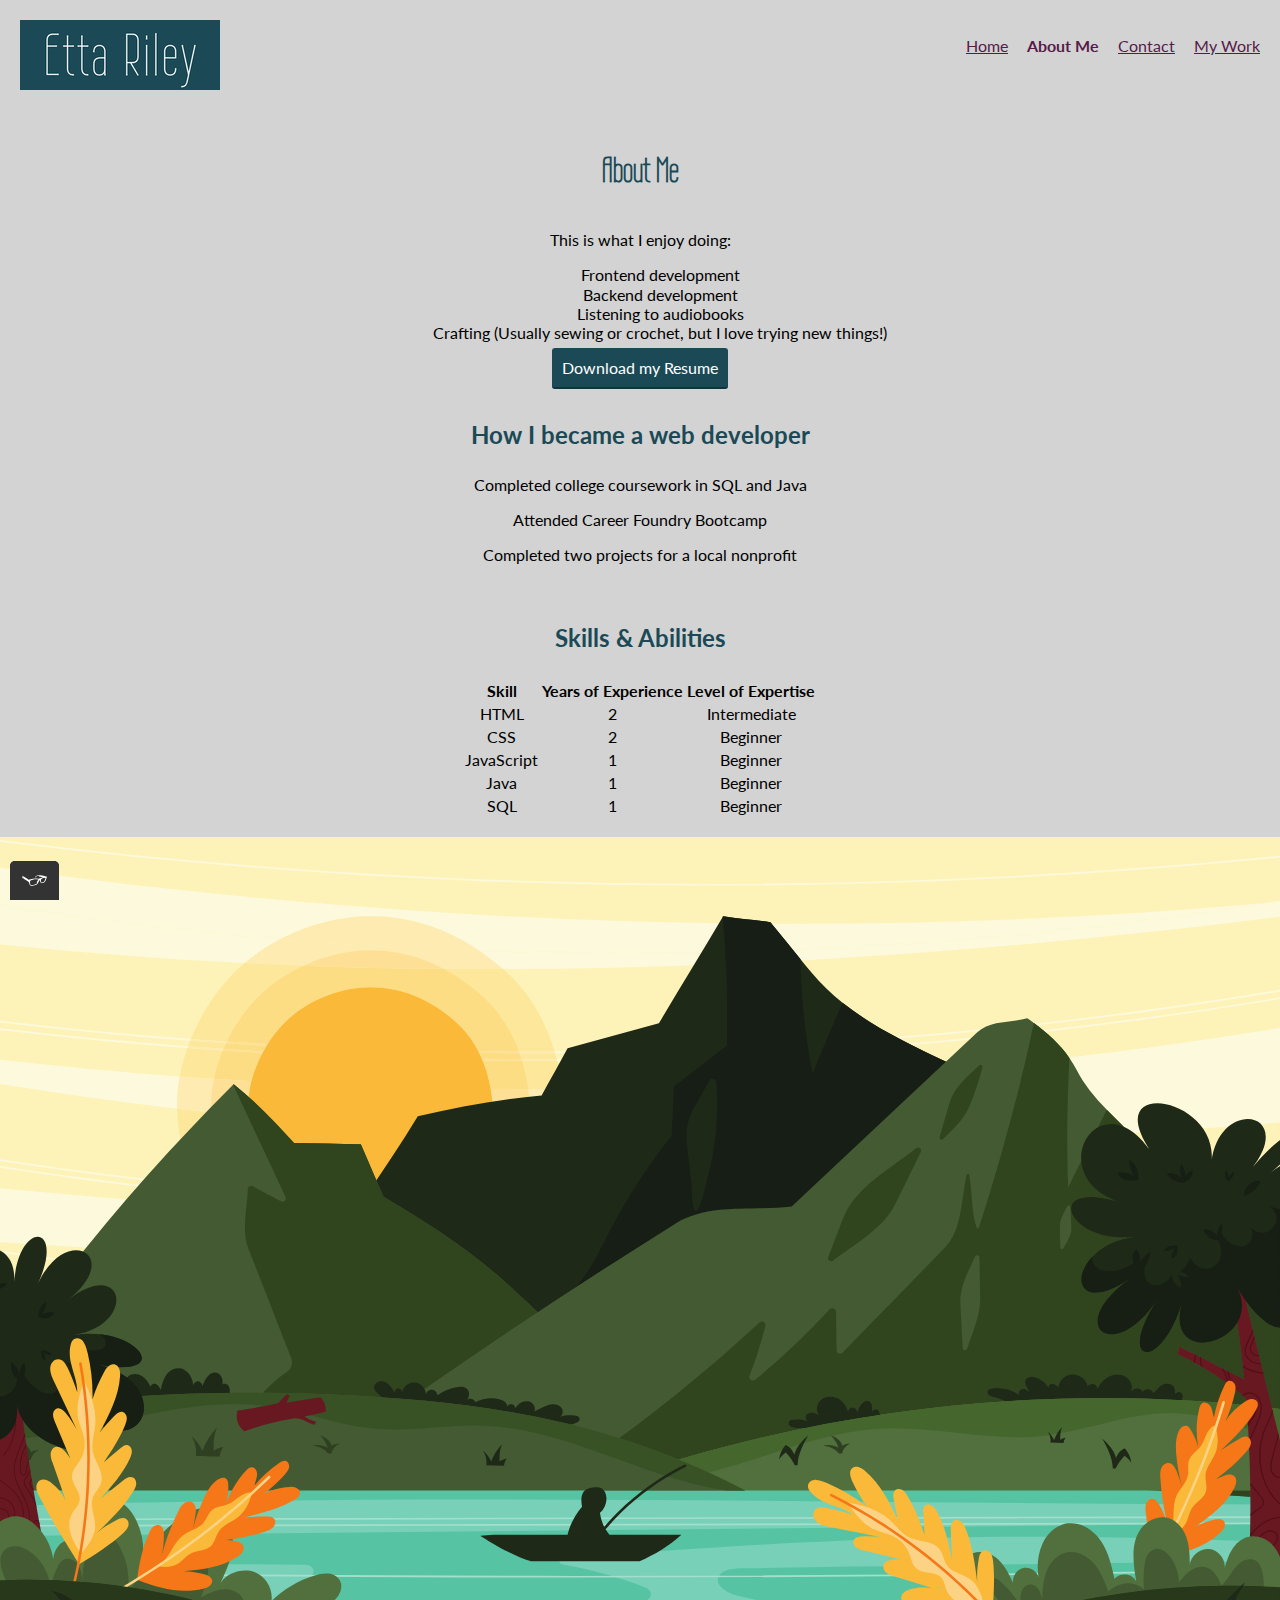
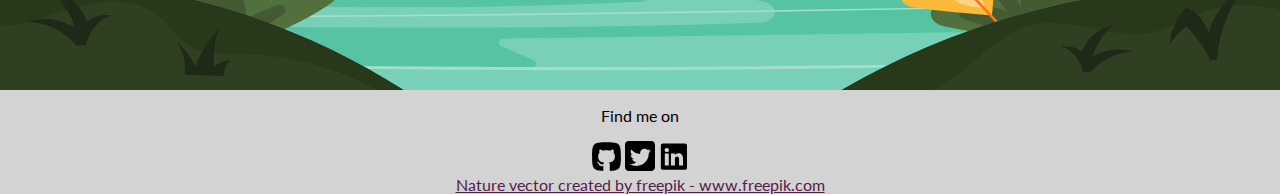
==== commit 17f506c2: "Cleaned up content on about page" ====
--- a/about.html
+++ b/about.html
@@ -1,6 +1,6 @@
 <head>
     <meta charset="utf-8">
-    <title>Etta Riley's Portfolio Site</title>
+    <title>About Etta Riley</title>
     <link rel="shortcut icon" href="./img/favicon-32x32.png">
     <link rel="stylesheet" href="css/normalize.css">
     <link rel="preconnect" href="https://fonts.googleapis.com">
@@ -33,12 +33,11 @@
     </header>
     <div class="about-info">
         <h1 class="page-title">About Me</h1>
-        <p>This page is about me. This is what I enjoy doing:</p>
+        <p>This is what I enjoy doing:</p>
         <ul class="about-info__list">
         <li>Frontend development</li>
-        <li>Backend development (once I learn it)</li>
-        <li>Reading</li>
-        <li>Baking</li>
+        <li>Backend development</li>
+        <li>Listening to audiobooks</li>
         <li>Crafting (Usually sewing or crochet, but I love trying new things!)</li>
         </ul>
         <a href="files/resume.pdf" class="button" download>Download my Resume</a>
@@ -47,7 +46,7 @@
         <h2>How I became a web developer</h2>
         <p>Completed college coursework in SQL and Java</p>
         <p>Attended Career Foundry Bootcamp</p>
-        <p>Completed some projects for a local nonprofit</p>
+        <p>Completed two projects for a local nonprofit</p>
         <br>
         <h2>Skills & Abilities</h2>
         <table class="about-table">
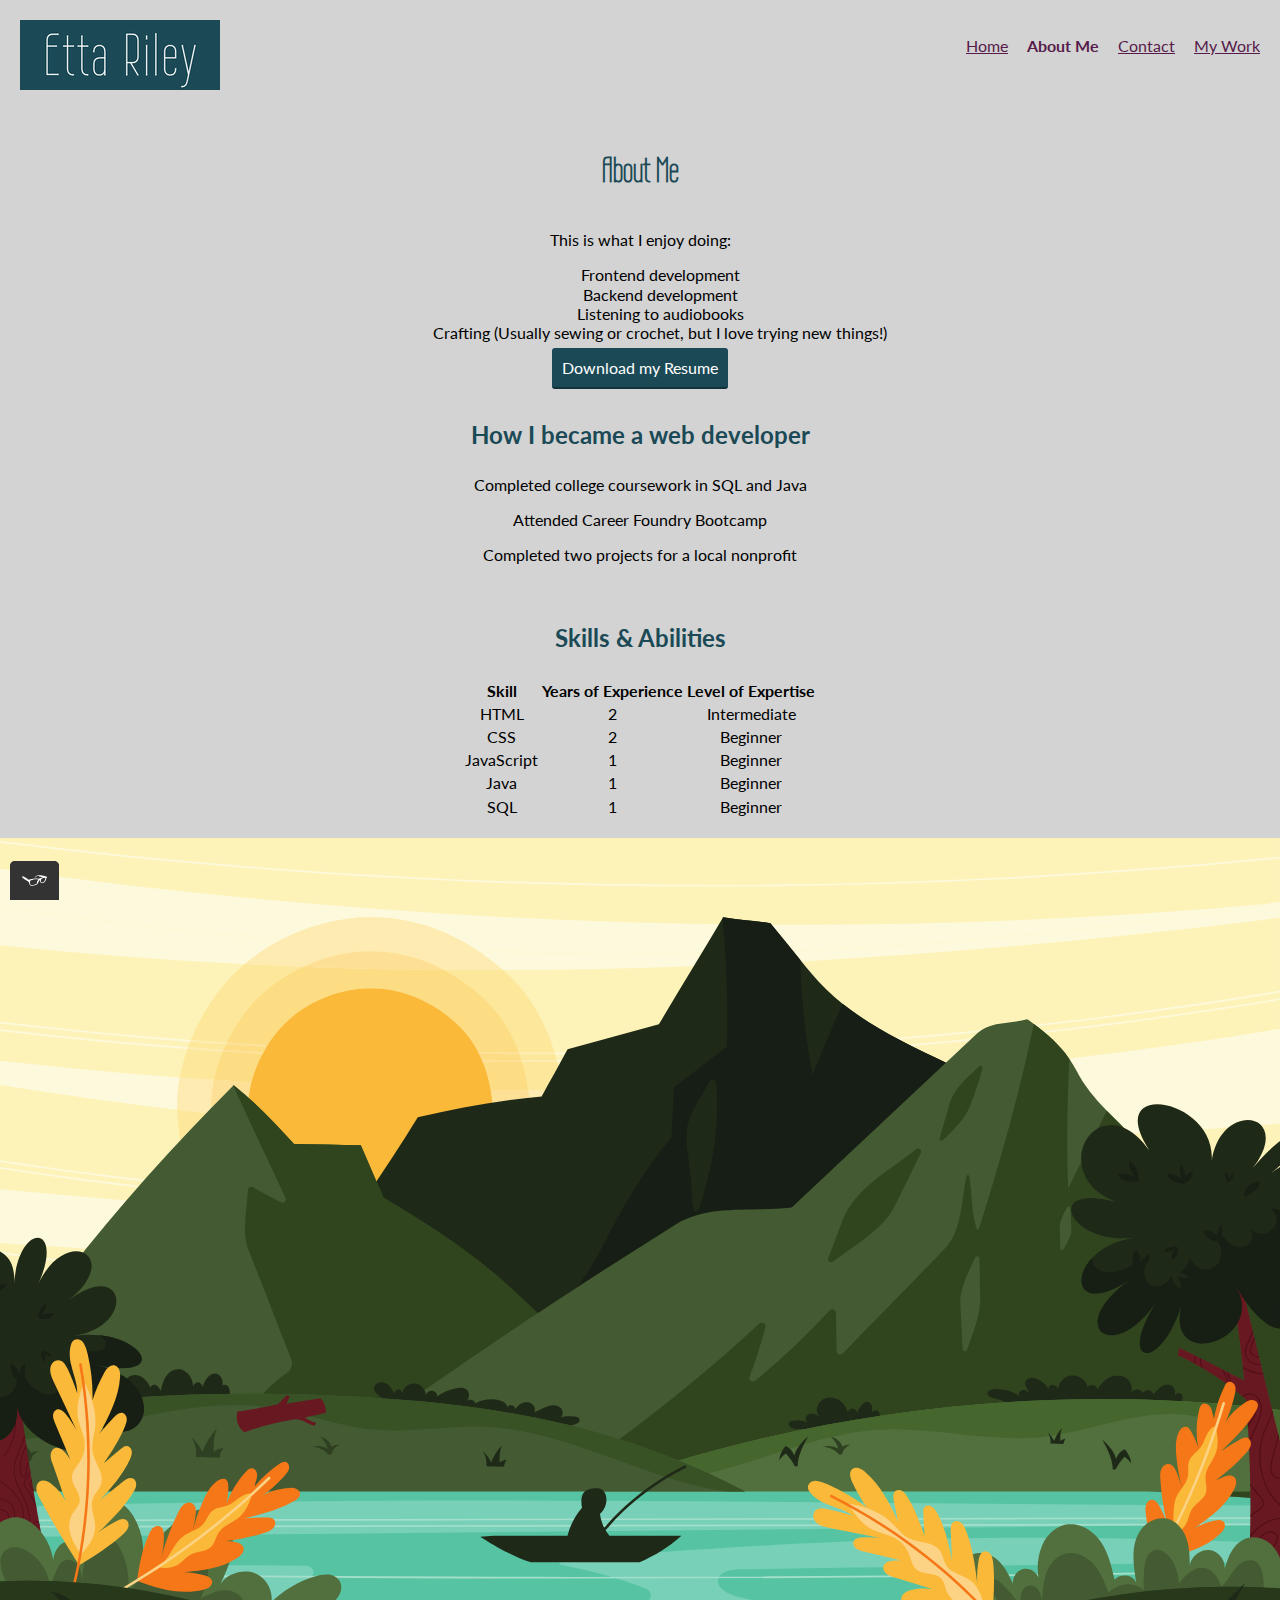
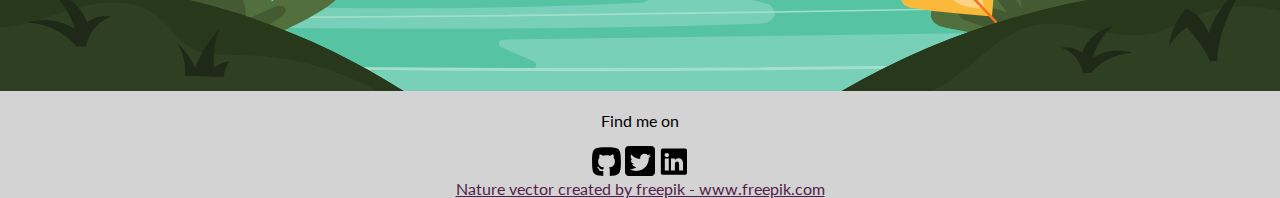
==== commit 22efa0cd: "Fixed errors from linting check" ====
--- a/about.html
+++ b/about.html
@@ -1,3 +1,6 @@
+<!DOCTYPE html>
+<html>
+
 <head>
     <meta charset="utf-8">
     <title>About Etta Riley</title>
@@ -94,13 +97,13 @@
    xmlns:rdf="http://www.w3.org/1999/02/22-rdf-syntax-ns#"
    xmlns:svg="http://www.w3.org/2000/svg"
    xmlns="http://www.w3.org/2000/svg"
-   viewBox="0 0 1000 666.66669"
+   viewbox="0 0 1000 666.66669"
    xml:space="preserve"
    id="svg2"
    version="1.1"><metadata
-     id="metadata8"><rdf:RDF><cc:Work
+     id="metadata8"><rdf:rdf><cc:work
          rdf:about=""><dc:format>image/svg+xml</dc:format><dc:type
-           rdf:resource="http://purl.org/dc/dcmitype/StillImage" /></cc:Work></rdf:RDF></metadata><defs
+           rdf:resource="http://purl.org/dc/dcmitype/StillImage" /></cc:work></rdf:rdf></metadata><defs
      id="defs6" /><g
      transform="matrix(1.3333333,0,0,-1.3333333,0,666.66667)"
      id="g10"><g
